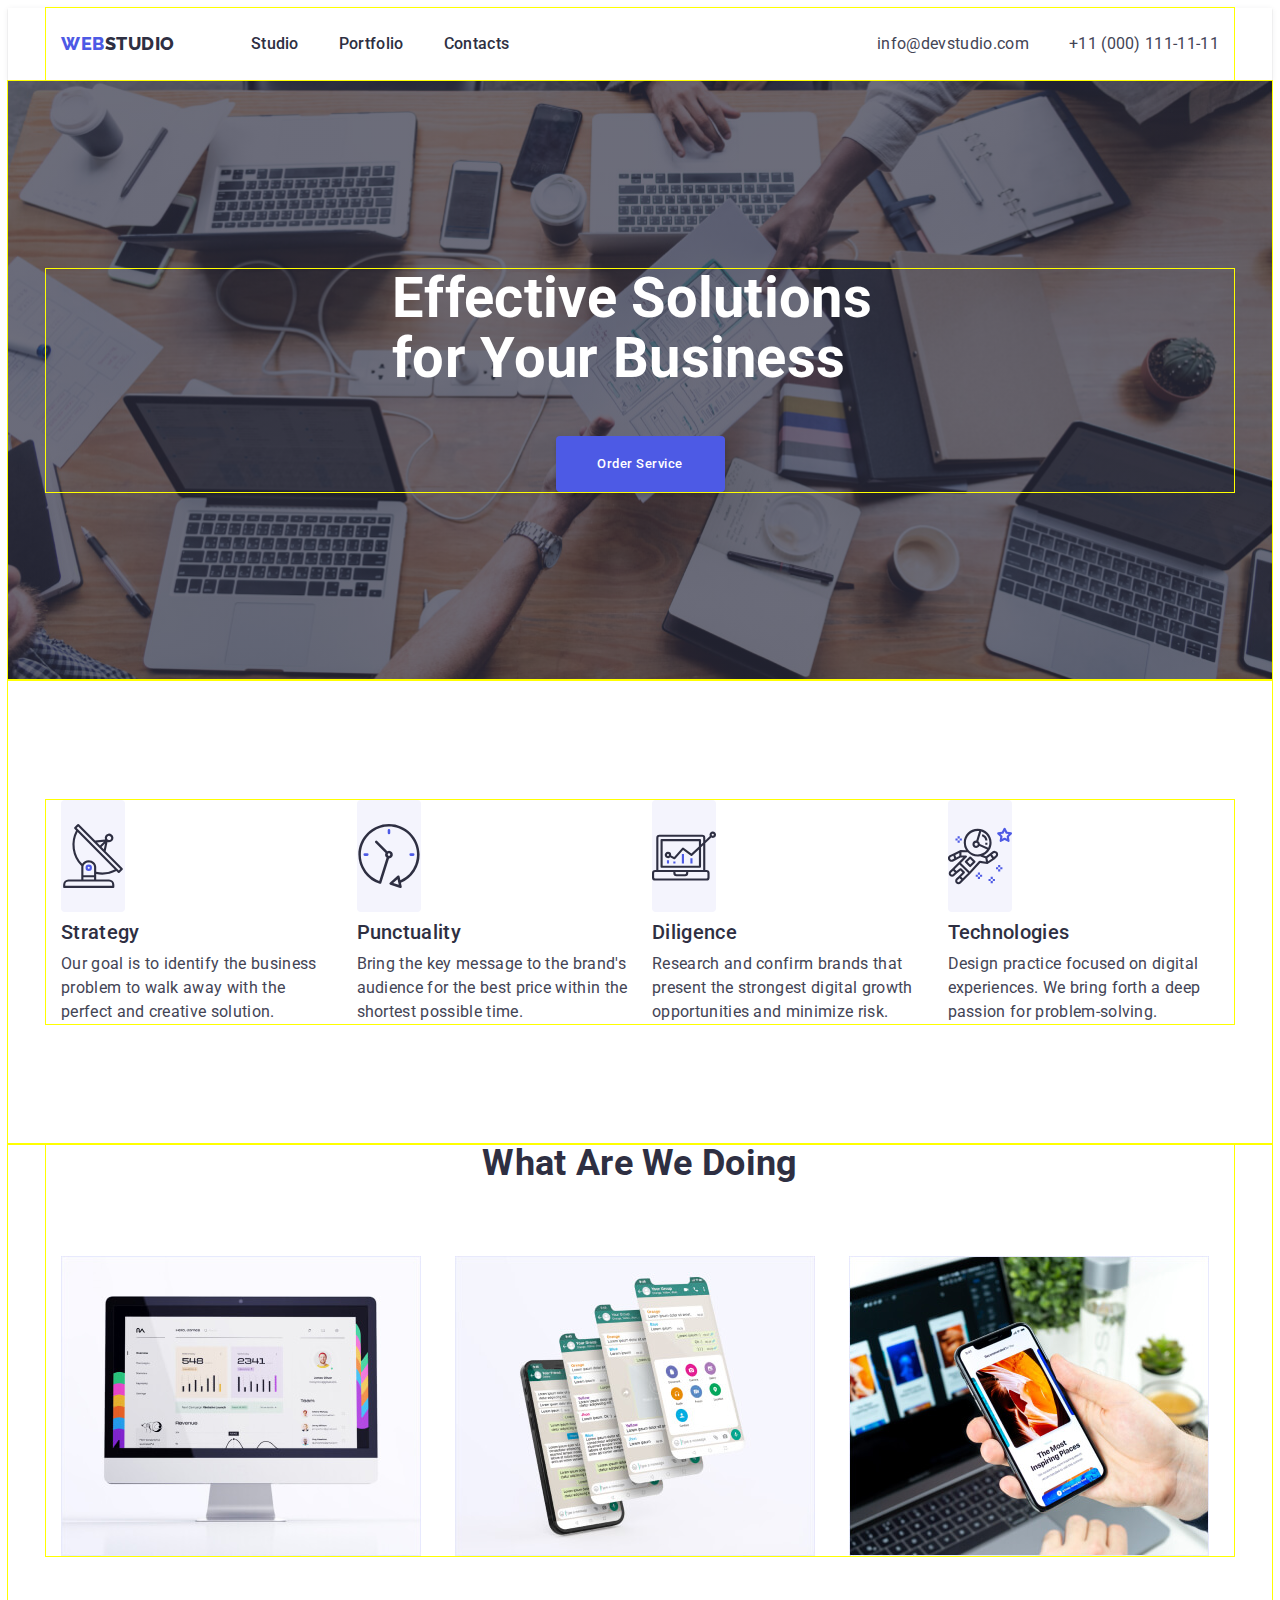
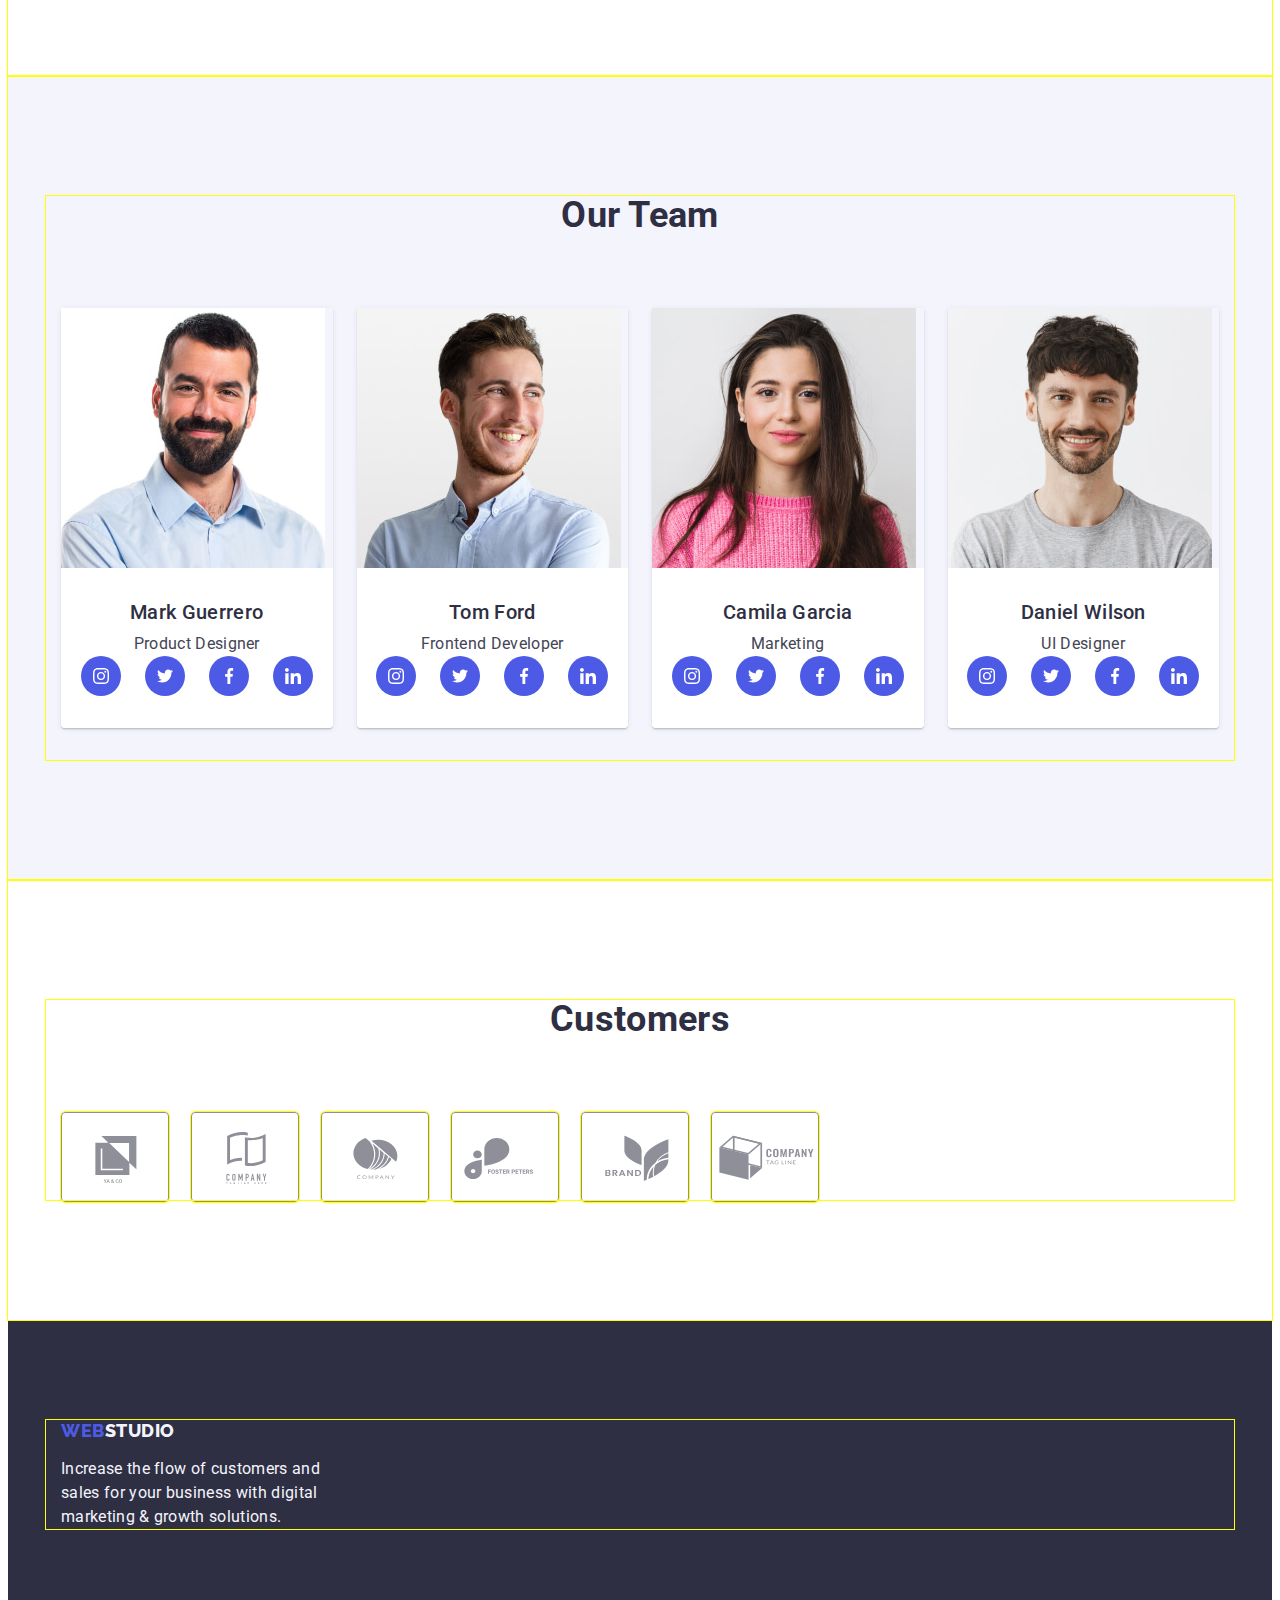
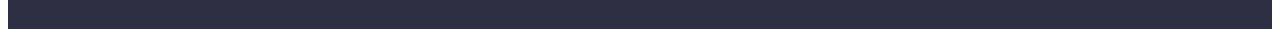
==== index.html @ e08f1d50 "правки" ====
<!DOCTYPE html>
<html lang="en">
  <head>
    <meta charset="UTF-8" />
    <meta http-equiv="X-UA-Compatible" content="IE=edge" />
    <meta name="viewport" content="width=device-width, initial-scale=1.0" />
    <title>WebStudio</title>
    <!-- Fonts -->
    <link rel="preconnect" href="https://fonts.googleapis.com" />
    <link rel="preconnect" href="https://fonts.gstatic.com" crossorigin />
    <link
      href="https://fonts.googleapis.com/css2?family=Raleway:wght@800&family=Roboto:ital,wght@0,400;0,500;1,700&display=swap"
      rel="stylesheet"
    />
    <!-- Normalize -->
    <link
      rel="stylesheet"
      href="https://cdnjs.cloudflare.com/ajax/libs/modern-normalize/1.1.0/modern-normalize.min.css"
      integrity="sha512-wpPYUAdjBVSE4KJnH1VR1HeZfpl1ub8YT/NKx4PuQ5NmX2tKuGu6U/JRp5y+Y8XG2tV+wKQpNHVUX03MfMFn9Q=="
      crossorigin="anonymous"
      referrerpolicy="no-referrer"
    />
    <link rel="stylesheet" href="./css/styles.css" />
  </head>
  <body>
    <!-- header -->
    <header class="header">
      <div class="header-container container">
        <nav class="header-nav">
          <a class="logo-web link" href="./index.html"
            >WEB<span class="logo-black link">Studio</span></a
          >
          <ul class="list nav-menu">
            <li class="nav-item">
              <a class="nav-text link" href="./index.html">Studio</a>
            </li>
            <li class="nav-item">
              <a class="nav-text link" href="./portfolio.html">Portfolio</a>
            </li>
            <li class="nav-item">
              <a class="nav-text link" href="">Contacts</a>
            </li>
          </ul>
        </nav>
        <address class="adress-nav">
          <ul class="list adress-menu">
            <li class="adress-item">
              <a
                class="address-text link"
                href="mailto:info@devstudio.com"
                target="_blank"
                rel="noopener noreferrer"
                >info@devstudio.com</a
              >
            </li>
            <li>
              <a class="address-text link" href="tel:+110001111111">+11 (000) 111-11-11</a>
            </li>
          </ul>
        </address>
      </div>
    </header>

    <!-- main -->
    <main>
      <!-- hero -->

      <section class="hero-container">
        <div class="container">
          <h1 class="text-hero">Effective Solutions for Your Business</h1>
          <button class="button-order" type="button">Order Service</button>
        </div>
      </section>

      <!-- advantages -->
      <section class="advantages-container">
        <div class="container">
          <h2 class="h2-hidden">our_advantages</h2>
          <ul class="list advantages-menu">
            <li class="list-advantages">
              <div class="advantege-container-icon">
                <svg class="advantage-icon">
                  <use href="./images/icons.svg#icon-antenna1"></use>
                </svg>
              </div>
              <h3 class="subtitle subtitle-advantages">Strategy</h3>
              <p class="text-main text-advantages">
                Our goal is to identify the business problem to walk away with the perfect and
                creative solution.
              </p>
            </li>
            <li class="list-advantages">
              <div class="advantege-container-icon">
                <svg class="advantage-icon">
                  <use href="./images/icons.svg#icon-clock1"></use>
                </svg>
              </div>
              <h3 class="subtitle subtitle-advantages">Punctuality</h3>
              <p class="text-main advantages-text">
                Bring the key message to the brand's audience for the best price within the shortest
                possible time.
              </p>
            </li>

            <li class="list-advantages">
              <div class="advantege-container-icon">
                <svg class="advantage-icon">
                  <use href="./images/icons.svg#icon-diagram1"></use>
                </svg>
              </div>
              <h3 class="subtitle subtitle-advantages">Diligence</h3>
              <p class="text-main advantages-text">
                Research and confirm brands that present the strongest digital growth opportunities
                and minimize risk.
              </p>
            </li>

            <li class="list-advantages">
              <div class="advantege-container-icon">
                <svg class="advantage-icon">
                  <use href="./images/icons.svg#icon-astronaut1"></use>
                </svg>
              </div>
              <h3 class="subtitle subtitle-advantages">Technologies</h3>
              <p class="text-main advantages-text">
                Design practice focused on digital experiences. We bring forth a deep passion for
                problem-solving.
              </p>
            </li>
          </ul>
        </div>
      </section>
      <!-- work -->
      <section class="work-container">
        <div class="container">
          <h2 class="title title-work">What are we doing</h2>
          <ul class="list work-menu">
            <li class="work-item">
              <img
                src="./images/work/jpg1.jpg"
                alt="development of computer programs"
                width="360"
                height="300"
              />
            </li>
            <li class="work-item">
              <img
                src="./images/work/jpg2.jpg"
                alt="development of programs for mobile devices"
                width="360"
                height="300"
              />
            </li>
            <li class="work-item">
              <img
                src="./images/work/jpg3.jpg"
                alt="computer and mobile device control"
                width="360"
                height="300"
              />
            </li>
          </ul>
        </div>
      </section>
      <!-- Team -->
      <section class="team">
        <div class="container color">
          <h2 class="title title-team">Our Team</h2>
          <ul class="list team-menu">
            <li class="team-list">
              <img
                src="./images/team/jpg1.jpg"
                alt="photo Product Designer "
                width="264"
                height="260"
              />
              <div class="team-card">
                <h3 class="subtitle subtitle-team">Mark Guerrero</h3>
                <p class="text-main text-team">Product Designer</p>
                <ul class="list team-card-menu">
                  <li class="team-card-list">
                    <a class="team-card-item" href="" target="_blank" rel="noopener noreferrer">
                      <svg class="team-card-icon">
                        <use href="./images/icons.svg#icon-instagram1"></use>
                      </svg>
                    </a>
                  </li>
                  <li class="team-card-list">
                    <a class="team-card-item" href="" target="_blank" rel="noopener noreferrer">
                      <svg class="team-card-icon">
                        <use href="./images/icons.svg#icon-twitter1"></use>
                      </svg>
                    </a>
                  </li>
                  <li class="team-card-list">
                    <a class="team-card-item" href="" target="_blank" rel="noopener noreferrer">
                      <svg class="team-card-icon">
                        <use href="./images/icons.svg#icon-facebook1"></use>
                      </svg>
                    </a>
                  </li>
                  <li class="team-card-list">
                    <a class="team-card-item" href="" target="_blank" rel="noopener noreferrer">
                      <svg class="team-card-icon">
                        <use href="./images/icons.svg#icon-linkedin1"></use>
                      </svg>
                    </a>
                  </li>
                </ul>
              </div>
            </li>
            <li class="team-list">
              <img
                src="./images/team/jpg2.jpg"
                alt="photo Frontend Developer"
                width="264"
                height="260"
              />
              <div class="team-card">
                <h3 class="subtitle subtitle-team">Tom Ford</h3>
                <p class="text-main text-team">Frontend Developer</p>
                <ul class="list team-card-menu">
                  <li class="team-card-list">
                    <a class="team-card-item" href="" target="_blank" rel="noopener noreferrer">
                      <svg class="team-card-icon">
                        <use href="./images/icons.svg#icon-instagram1"></use>
                      </svg>
                    </a>
                  </li>
                  <li class="team-card-list">
                    <a class="team-card-item" href="" target="_blank" rel="noopener noreferrer">
                      <svg class="team-card-icon">
                        <use href="./images/icons.svg#icon-twitter1"></use>
                      </svg>
                    </a>
                  </li>
                  <li class="team-card-list">
                    <a class="team-card-item" href="" target="_blank" rel="noopener noreferrer">
                      <svg class="team-card-icon">
                        <use href="./images/icons.svg#icon-facebook1"></use>
                      </svg>
                    </a>
                  </li>
                  <li class="team-card-list">
                    <a class="team-card-item" href="" target="_blank" rel="noopener noreferrer">
                      <svg class="team-card-icon">
                        <use href="./images/icons.svg#icon-linkedin1"></use>
                      </svg>
                    </a>
                  </li>
                </ul>
              </div>
            </li>
            <li class="team-list">
              <img src="./images/team/jpg3.jpg" alt="photo Marketing" width="264" height="260" />
              <div class="team-card">
                <h3 class="subtitle subtitle-team">Camila Garcia</h3>
                <p class="text-main text-team">Marketing</p>
                <ul class="list team-card-menu">
                  <li class="team-card-list">
                    <a class="team-card-item" href="" target="_blank" rel="noopener noreferrer">
                      <svg class="team-card-icon">
                        <use href="./images/icons.svg#icon-instagram1"></use>
                      </svg>
                    </a>
                  </li>
                  <li class="team-card-list">
                    <a class="team-card-item" href="" target="_blank" rel="noopener noreferrer">
                      <svg class="team-card-icon">
                        <use href="./images/icons.svg#icon-twitter1"></use>
                      </svg>
                    </a>
                  </li>
                  <li class="team-card-list">
                    <a class="team-card-item" href="" target="_blank" rel="noopener noreferrer">
                      <svg class="team-card-icon">
                        <use href="./images/icons.svg#icon-facebook1"></use>
                      </svg>
                    </a>
                  </li>
                  <li class="team-card-list">
                    <a class="team-card-item" href="" target="_blank" rel="noopener noreferrer">
                      <svg class="team-card-icon">
                        <use href="./images/icons.svg#icon-linkedin1"></use>
                      </svg>
                    </a>
                  </li>
                </ul>
              </div>
            </li>
            <li class="team-list">
              <img src="./images/team/jpg4.jpg" alt="photo UI Designer" width="264" height="260" />
              <div class="team-card">
                <h3 class="subtitle subtitle-team">Daniel Wilson</h3>
                <p class="text-main text-team">UI Designer</p>
                <ul class="list team-card-menu">
                  <li class="team-card-list">
                    <a class="team-card-item" href="" target="_blank" rel="noopener noreferrer">
                      <svg class="team-card-icon">
                        <use href="./images/icons.svg#icon-instagram1"></use>
                      </svg>
                    </a>
                  </li>
                  <li class="team-card-list">
                    <a class="team-card-item" href="" target="_blank" rel="noopener noreferrer">
                      <svg class="team-card-icon">
                        <use href="./images/icons.svg#icon-twitter1"></use>
                      </svg>
                    </a>
                  </li>
                  <li class="team-card-list">
                    <a class="team-card-item" href="" target="_blank" rel="noopener noreferrer">
                      <svg class="team-card-icon">
                        <use href="./images/icons.svg#icon-facebook1"></use>
                      </svg>
                    </a>
                  </li>
                  <li class="team-card-list">
                    <a class="team-card-item" href="" target="_blank" rel="noopener noreferrer">
                      <svg class="team-card-icon">
                        <use href="./images/icons.svg#icon-linkedin1"></use>
                      </svg>
                    </a>
                  </li>
                </ul>
              </div>
            </li>
          </ul>
        </div>
      </section>
      <!-- Customers -->
      <section class="customers">
        <div class="container">
          <h2 class="customers-title title">Customers</h2>
          <ul class="list customers-menu">
            <li class="customers-list">
              <a class="customers-item" href="" target="_blank" rel="noopener noreferrer">
                <svg class="customers-icon">
                  <use href="./images/icons.svg#icon-Client1"></use>
                </svg>
              </a>
            </li>
            <li class="customers-list">
              <a class="customers-item" href="" target="_blank" rel="noopener noreferrer">
                <svg class="customers-icon">
                  <use href="./images/icons.svg#icon-Client2"></use>
                </svg>
              </a>
            </li>
            <li class="customers-list">
              <a class="customers-item" href="" target="_blank" rel="noopener noreferrer">
                <svg class="customers-icon">
                  <use href="./images/icons.svg#icon-Client3"></use>
                </svg>
              </a>
            </li>
            <li class="customers-list">
              <a class="customers-item" href="" target="_blank" rel="noopener noreferrer">
                <svg class="customers-icon">
                  <use href="./images/icons.svg#icon-Client4"></use>
                </svg>
              </a>
            </li>
            <li class="customers-list">
              <a class="customers-item" href="" target="_blank" rel="noopener noreferrer">
                <svg class="customers-icon">
                  <use href="./images/icons.svg#icon-Client5"></use>
                </svg>
              </a>
            </li>
            <li class="customers-list">
              <a class="customers-item" href="" target="_blank" rel="noopener noreferrer">
                <svg class="customers-icon">
                  <use href="./images/icons.svg#icon-Client6"></use>
                </svg>
              </a>
            </li>
          </ul>
        </div>
      </section>
    </main>
    <!-- footer -->
    <footer class="footer">
      <div class="container footer-container">
        <div>
          <a class="logo-web link logo-web-margin" href="./index.html"
            >Web<span class="logo-white link">Studio</span></a
          >
          <p class="text-footer">
            Increase the flow of customers and sales for your business with digital marketing &
            growth solutions.
          </p>
        </div>
        <div> 
          
        </div>
      </div>
    </footer>
  </body>
</html>
---- css/styles.css ----
:root {
  --outline: 1px solid yellow;
  --primary-brand: #4d5ae5;
  --pressed-state: #404bbf;
  --text-main: #434455;
  --hero-background: #2e2f42;
  --light-background: #f4f4fd;
  --white-background: #ffffff;
  --icons-gray: #8e8f99;
  --icons-blue: #404bbf;
}
section {
  outline: var(--outline)
}
/* --reset-- */
h1,
h2,
h3,
h4,
h5,
h6,
p {
  margin: 0;
}
img {
  display: block;
  max-width: 100%;
  height: auto;
}
.link {
  color: currentColor;
  text-decoration: none;
}
.list {
  list-style: none;
  padding: 0;
  margin: 0;
}

button {
  font-family: inherit;
  color: currentColor;
  cursor: pointer;
}
/* --body-- */

body {
  background-color: var(--white-background, #ffffff);
  font-family: 'Roboto', sans-serif;
  font-weight: 400;
  font-size: 16px;
  line-height: 1.5;
  letter-spacing: 0.02em;
  color: var(--text-main, #434455);
}
.text-main {
  color: var(--text-main, #434455);
  letter-spacing: 0.02em;
}
.container {
  width: 1158px;
  margin-left: auto;
  margin-right: auto;
  padding-left: 15px;
  padding-right: 15px;
  outline: var(--outline);
}
/* --header-- */
.header {
  border-bottom: 1px solid #e7e9fc;
  box-shadow: 0px 2px 1px rgba(46, 47, 66, 0.08), 0px 1px 1px rgba(46, 47, 66, 0.16),
    0px 1px 6px rgba(46, 47, 66, 0.08);
}
.header-container {
  display: flex;
  align-items: center;
  padding-left: 15px;
  padding-right: 15px;
  justify-content: space-between;
}
.header-nav {
  display: flex;
  align-items: center;
}
.logo-web {
  display: inline-block;
  margin-right: 76px;
  font-family: 'Raleway', sans-serif;
  font-style: normal;
  font-weight: 800;
  font-size: 18px;
  line-height: 1.17;
  letter-spacing: 0.03em;
  text-transform: uppercase;
  color: var(--primary-brand, #4d5ae5);
  text-decoration: none;
}
.logo-black {
  color: var(--hero-background, #2e2f42);
}
.nav-menu {
  display: flex;
  align-items: center;
  gap: 40px;
}
.nav-text {
  display: inline-block;
  padding-top: 24px;
  padding-bottom: 24px;
  font-weight: 500;
  font-size: 16px;
  line-height: 1.5;
  color: var(--hero-background, #2e2f42);
}
.text-nav:hover,
.text-nav:focus {
  color: var(--pressed-state, #404bbf);
}
.adress-menu {
  display: flex;
  align-items: center;
  gap: 40px;
}
.address-text {
  display: inline-block;
  padding-top: 24px;
  padding-bottom: 24px;
  font-style: normal;
}
.link-contact:hover,
.link-contact:focus {
  font-style: normal;
  color: var(--pressed-state, #404bbf);
}
/* --hero-- */
.hero-container {
  margin: auto;
  padding-top: 188px;
  padding-bottom: 188px;
  max-width: 1440px;
  background-repeat: no-repeat;
  background-position: center;
  background-size: cover;
  background-color: var(--hero-background, #2e2f42);
  background-image: linear-gradient(rgba(46, 47, 66, 0.7), rgba(46, 47, 66, 0.7)),
    url(../images/img-name.jpg);
}
.text-hero {
  margin-left: auto;
  margin-right: auto;
  padding-bottom: 47px;
  max-width: 496px;
  font-weight: 700;
  font-size: 56px;
  line-height: 1.07;
  color: var(--white-background, #ffffff);
}
.button-order {
  display: block;
  margin-left: auto;
  margin-right: auto;
  align-items: center;
  min-width: 169px;
  height: 56px;
  border: none;
  padding: 16px 32px;
  font-weight: 500;
  letter-spacing: 0.04em;
  color: var(--white-background, #ffffff);
  background-color: var(--primary-brand, #4d5ae5);
  box-shadow: 0px 4px 4px rgba(0, 0, 0, 0.15);
  border-radius: 4px;
}
.button-order:hover,
.button-order:focus {
  color: var(--white-background, #ffffff);
  background: var(--pressed-state, #404bbf);
}
/* --advantages-- */
.advantages-container {
  padding-top: 120px;
  padding-bottom: 120px;
}
.advantages-menu {
  display: flex;
  gap: 24px;
}
.advantege-container-icon {
  margin-bottom: 8px;
  width: 64px;
  height: 64px;

  display: flex;
  align-items: center;
  justify-content: center;
  height: 112px;
  background-color: #f4f4fd;
  border-radius: 4px;
  cursor: pointer;
}
.list-advantages {
  width: calc((100% - 72px) / 4);
}
.subtitle {
  font-weight: 500;
  font-size: 20px;
  line-height: 1.2;
  color: var(--hero-background, #2e2f42);
}
.subtitle-advantages {
  margin-bottom: 8px;
}
/* --worc-- */
.work-container {
  padding-bottom: 120px;
}
.title-work {
  margin-bottom: 72px;
}
.work-menu {
  display: flex;
  gap: 24px;
}

.work-item {
  width: calc((100% - 48px) / 3);
}
/* --Team-- */
.color {
  padding-bottom: 32px;
}
.team {
  padding-top: 120px;
  padding-bottom: 120px;
  background-color: var(--light-background);
}
.title-team {
  margin-bottom: 72px;
}
.title {
  font-weight: 700;
  font-size: 36px;
  line-height: 1.11;
  text-align: center;
  text-transform: capitalize;
  color: var(--hero-background, #2e2f42);
}
.team-menu {
  display: flex;
  gap: 24px;
}
.team-list {
  width: calc((100% - 3 * 24px) / 4);
  box-shadow: 0px 1px 6px rgba(46, 47, 66, 0.08), 0px 1px 1px rgba(46, 47, 66, 0.16),
    0px 2px 1px rgba(46, 47, 66, 0.08);
  border-radius: 0px 0px 4px 4px;
}
.team-card {
  padding-top: 32px;
  padding-bottom: 32px;
  padding-left: 16px;
  padding-right: 16px;
  border-radius: 0px 0px 4px 4px;
  background-color: var(--white-background, #ffffff);
}
.subtitle-team {
  margin-bottom: 8px;
  text-align: center;
}
.text-team {
  text-align: center;
}

.team-card-menu {
  display: flex;
  justify-content: center;
  gap: 24px;
}
.team-card-list {
  width: 40px;
  height: 40px;

  /* outline: var(--outline); */
}
.team-card-item {
  display: flex;
  align-items: center;
  justify-content: center;
  width: 100%;
  height: 100%;
  border-radius: 50%;
  background-color: var(--primary-brand);
  fill: #fff;
}
.team-card-list :hover,
.team-card-list :active {
  background-color: var(--pressed-state);
}
.team-card-icon {
  width: 16px;
  height: 16px;
  
  /* Для svg в класі заданий стиль fill: в який записана css змінна зі значенням #f4f4fd для визначення кольору іконки */
}
.customers {
  padding-top: 120px;
  padding-bottom: 120px;
}
.customers-title {
  margin-bottom: 72px;
}

.customers-menu {
  display: flex;
  gap: 24px;
}
.customers-list {
  height: 88px;
  width: calc(100%- (5 * 24) / 6);
}

.customers-item {
  display: flex;
  align-items: center;
  justify-content: center;
  width: 100%;
  height: 100%;
  border: 1px solid var(--icons-gray);
  border-radius: 4px;
  color: var(--icons-gray);
  fill: currentColor;
  outline: var(--outline);
}
.customers-icon {
  width: 104px;
  height: 56px;
}
.customers-item :hover,
.customers-item :active {
  border-color: #404bbf;
  color: #404bbf;

}
/* --footer-- */
.footer {
  padding-top: 100px;
  padding-bottom: 100px;
  background: var(--hero-background, #2e2f42);
}
.footer-container {
display: flex;
align-items: baseline;
/* margin-right: 120px; */
}
.logo-web-margin {
  margin-bottom: 16px;
}
.logo-white {
  color: var(--light-background, #f4f4fd);
}
.text-footer {
  max-width: 264px;
  display: block;
  color: var(--light-background, #f4f4fd);
}
/* --page portfolio-- */
/* --filter-- */
.portfolio {
  padding-top: 96px;
  padding-bottom: 120px;
}
.filter-menu {
  display: flex;
  justify-content: center;
  gap: 24px;
  margin-bottom: 72px;
}
.button-filter {
  padding-top: 12px;
  padding-right: 24px;
  padding-bottom: 12px;
  padding-left: 24px;
  font-family: inherit;
  background: var(--light-background, #f4f4fd);
  border: 1px solid #e7e9fc;
  border-radius: 4px;
  font-size: 16px;
  line-height: 1.5;
  letter-spacing: 0.04em;
  font-weight: 500;
  display: flex;
  align-items: center;
  text-align: center;
  color: var(--primary-brand, #4d5ae5);
}
.button-filter:hover,
.button-filter:focus {
  background: var(--pressed-state, #404bbf);
  box-shadow: 0px 3px 1px rgba(0, 0, 0, 0.1), 0px 2px 1px rgba(0, 0, 0, 0.08),
    0px 2px 2px rgba(0, 0, 0, 0.12);
  border: 1px solid transparent;
  color: var(--white-background, #ffffff);
  cursor: pointer;
}
.portfolio-menu {
  display: flex;
  flex-wrap: wrap;
  column-gap: 24px;
  row-gap: 48px;
}
.portfolio-item {
  width: calc((100% - 48px) / 3);
}
.portfolio-card {
  outline: var(--outline);
  padding: 32px 16px;
  border: 1px solid #e7e9fc;
  border-top: none;
}
/* 
.porfolio-menu div :nth-child(3n) {
  margin-right: 0px;
}
.porfolio-menu div :nth-last-child(-n + 3) {
  padding-bottom: 120px;
}
*/
.subtitle-card {
  margin-bottom: 8px;
}

.h2-hidden {
  position: absolute;
  width: 1px;
  height: 1px;
  margin: -1px;
  border: 0;
  padding: 0;
  white-space: nowrap;
  clip-path: inset(100%);
  clip: rect(0 0 0 0);
  overflow: hidden;
}
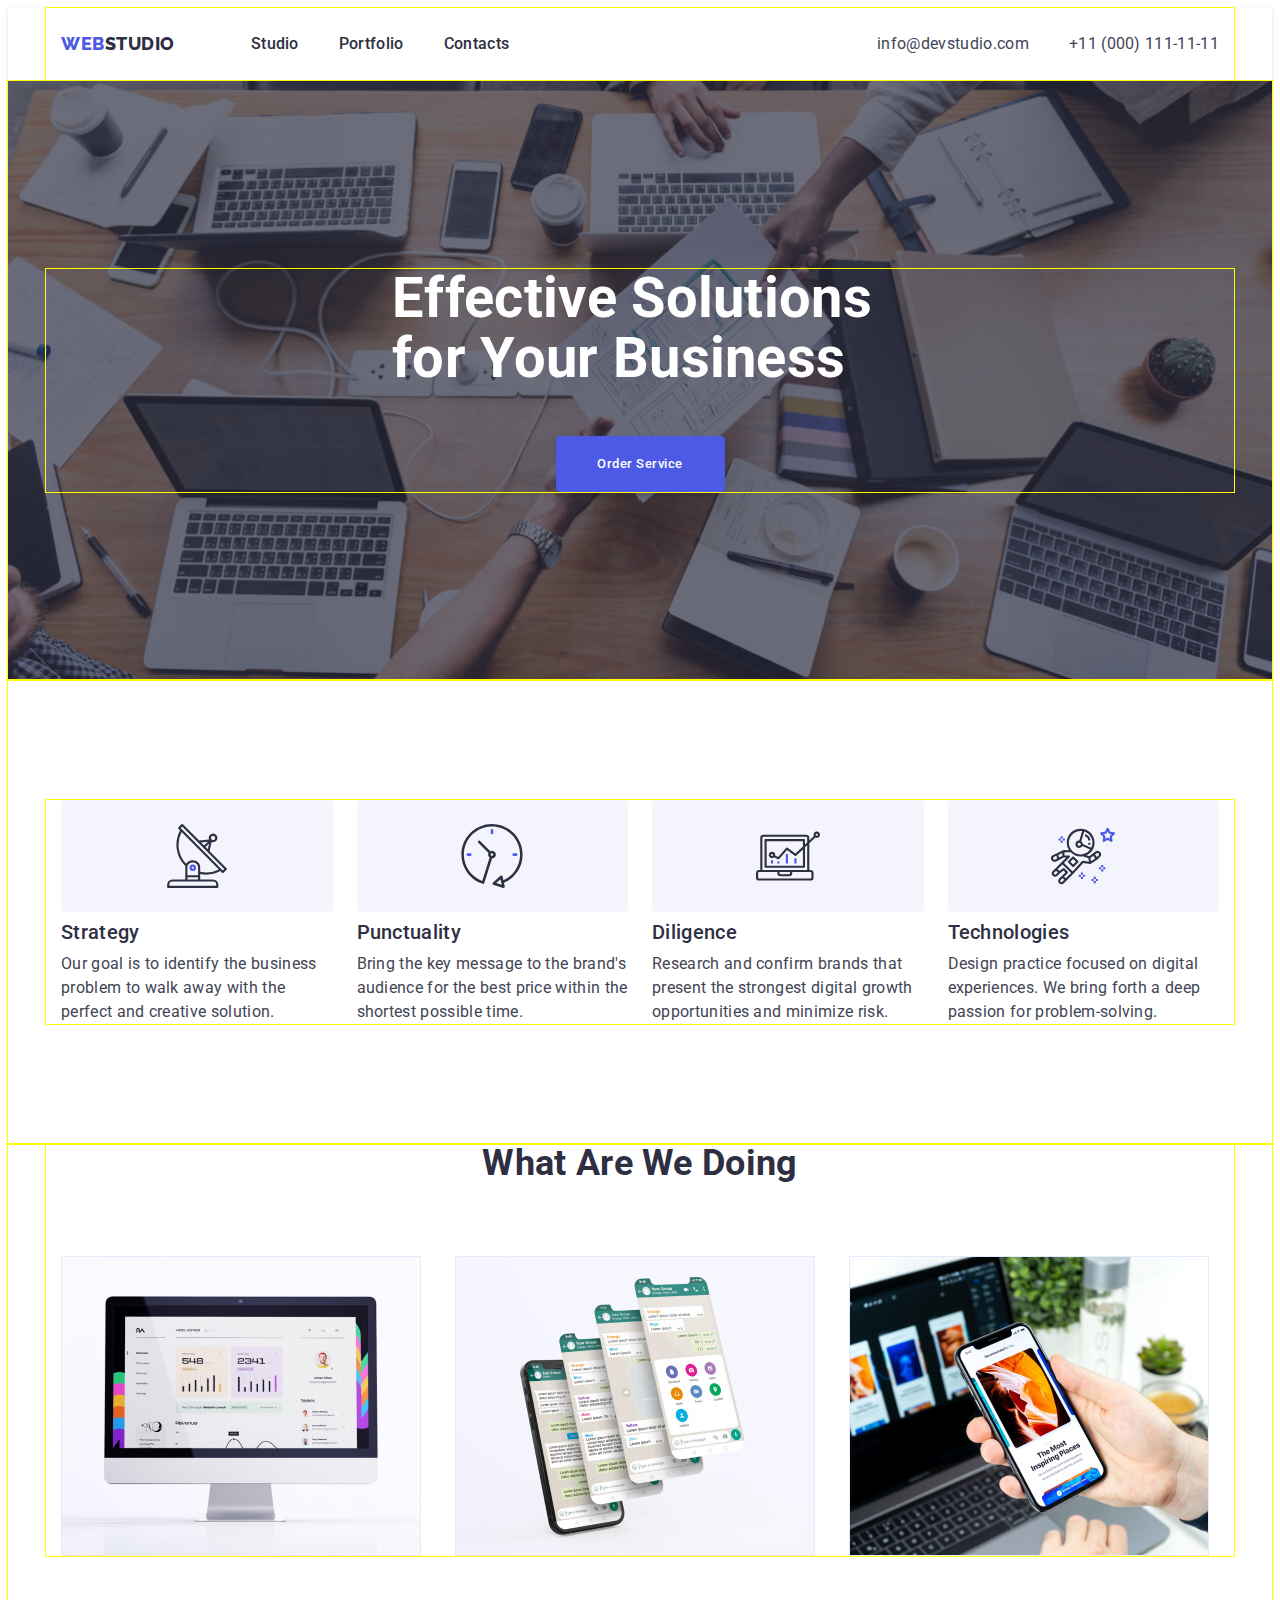
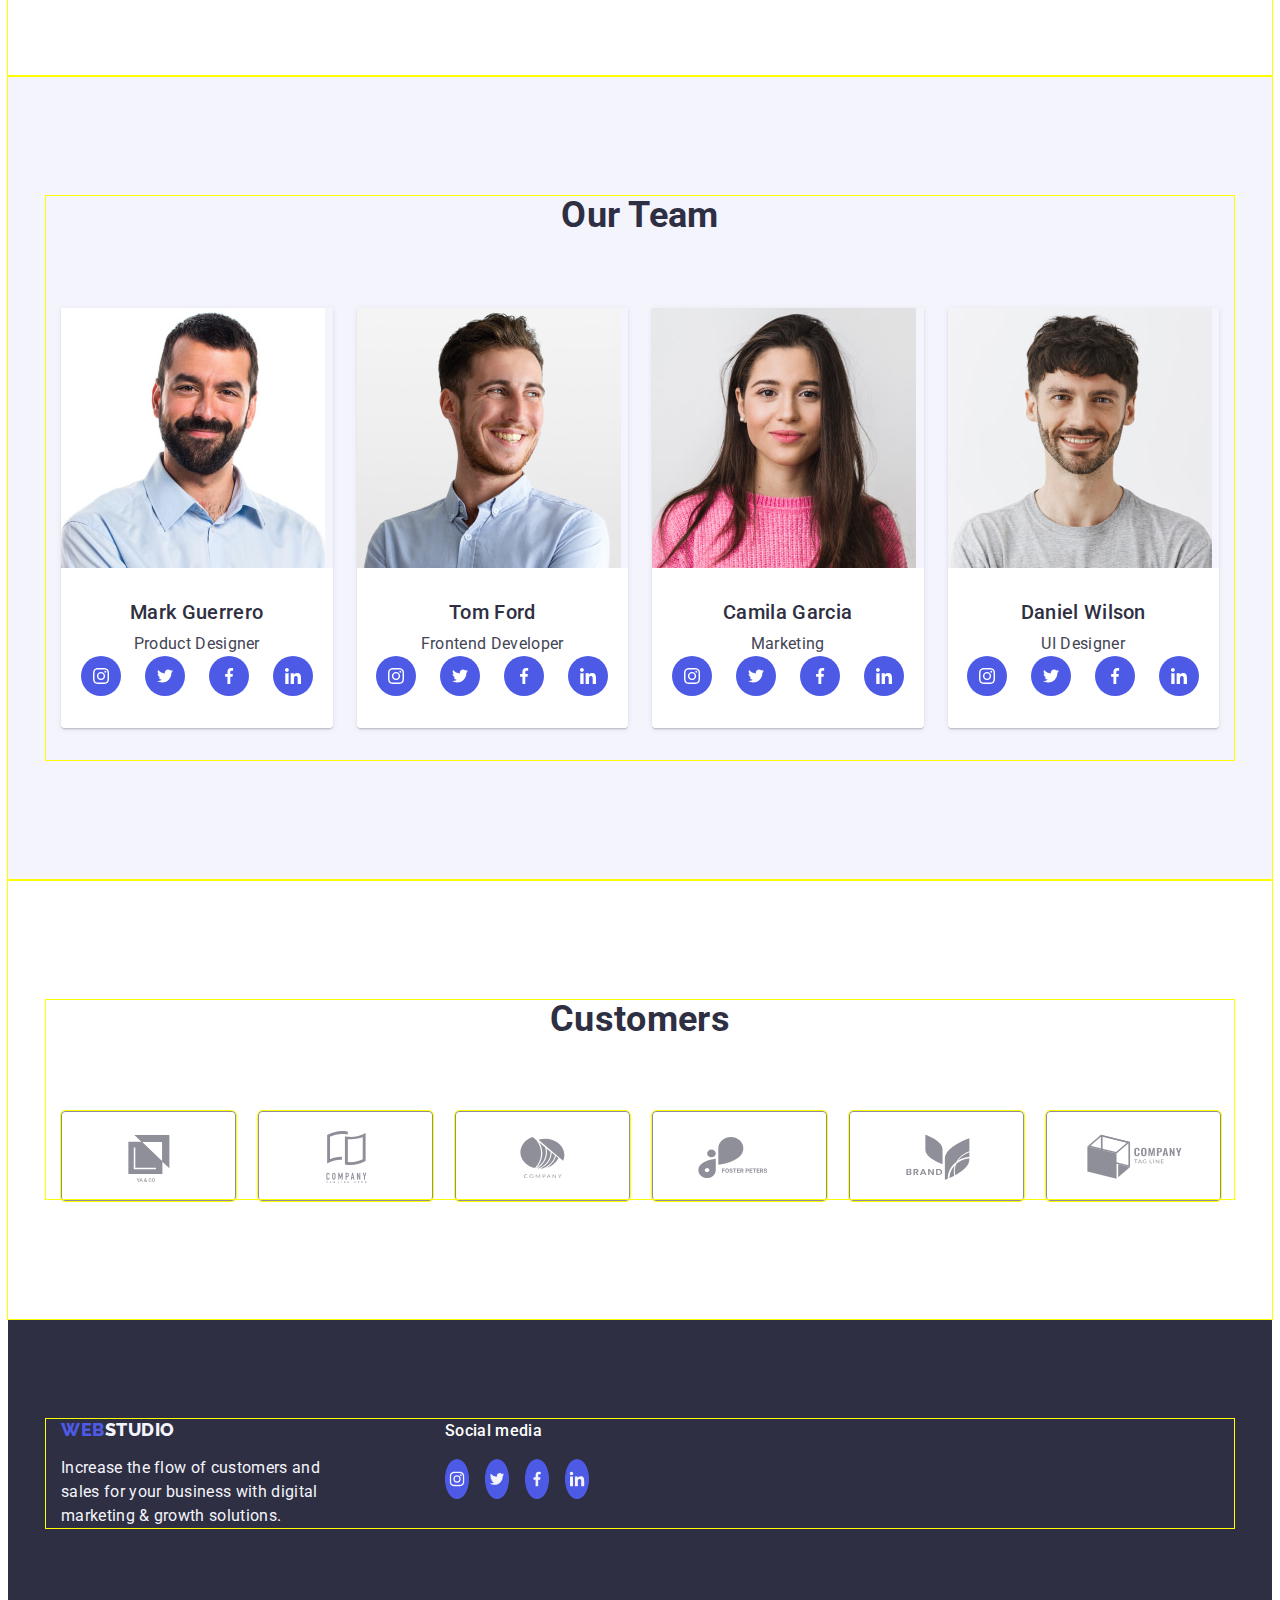
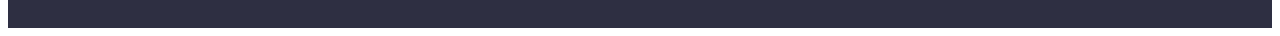
==== commit 7a5c63da: "правки" ====
--- a/index.html
+++ b/index.html
@@ -79,7 +79,7 @@
           <ul class="list advantages-menu">
             <li class="list-advantages">
               <div class="advantege-container-icon">
-                <svg class="advantage-icon">
+                <svg class="advantage-icon" width="64" height="64">
                   <use href="./images/icons.svg#icon-antenna1"></use>
                 </svg>
               </div>
@@ -91,7 +91,7 @@
             </li>
             <li class="list-advantages">
               <div class="advantege-container-icon">
-                <svg class="advantage-icon">
+                <svg class="advantage-icon" width="64" height="64">
                   <use href="./images/icons.svg#icon-clock1"></use>
                 </svg>
               </div>
@@ -101,10 +101,9 @@
                 possible time.
               </p>
             </li>
-
             <li class="list-advantages">
               <div class="advantege-container-icon">
-                <svg class="advantage-icon">
+                <svg class="advantage-icon" width="64" height="64">
                   <use href="./images/icons.svg#icon-diagram1"></use>
                 </svg>
               </div>
@@ -114,10 +113,9 @@
                 and minimize risk.
               </p>
             </li>
-
             <li class="list-advantages">
               <div class="advantege-container-icon">
-                <svg class="advantage-icon">
+                <svg class="advantage-icon" width="64" height="64">
                   <use href="./images/icons.svg#icon-astronaut1"></use>
                 </svg>
               </div>
@@ -180,28 +178,28 @@
                 <ul class="list team-card-menu">
                   <li class="team-card-list">
                     <a class="team-card-item" href="" target="_blank" rel="noopener noreferrer">
-                      <svg class="team-card-icon">
+                      <svg class="team-card-icon" width="16" height="16">
                         <use href="./images/icons.svg#icon-instagram1"></use>
                       </svg>
                     </a>
                   </li>
                   <li class="team-card-list">
                     <a class="team-card-item" href="" target="_blank" rel="noopener noreferrer">
-                      <svg class="team-card-icon">
+                      <svg class="team-card-icon" width="16" height="16">
                         <use href="./images/icons.svg#icon-twitter1"></use>
                       </svg>
                     </a>
                   </li>
                   <li class="team-card-list">
                     <a class="team-card-item" href="" target="_blank" rel="noopener noreferrer">
-                      <svg class="team-card-icon">
+                      <svg class="team-card-icon" width="16" height="16">
                         <use href="./images/icons.svg#icon-facebook1"></use>
                       </svg>
                     </a>
                   </li>
                   <li class="team-card-list">
                     <a class="team-card-item" href="" target="_blank" rel="noopener noreferrer">
-                      <svg class="team-card-icon">
+                      <svg class="team-card-icon" width="16" height="16">
                         <use href="./images/icons.svg#icon-linkedin1"></use>
                       </svg>
                     </a>
@@ -222,28 +220,28 @@
                 <ul class="list team-card-menu">
                   <li class="team-card-list">
                     <a class="team-card-item" href="" target="_blank" rel="noopener noreferrer">
-                      <svg class="team-card-icon">
+                      <svg class="team-card-icon" width="16" height="16">
                         <use href="./images/icons.svg#icon-instagram1"></use>
                       </svg>
                     </a>
                   </li>
                   <li class="team-card-list">
                     <a class="team-card-item" href="" target="_blank" rel="noopener noreferrer">
-                      <svg class="team-card-icon">
+                      <svg class="team-card-icon" width="16" height="16">
                         <use href="./images/icons.svg#icon-twitter1"></use>
                       </svg>
                     </a>
                   </li>
                   <li class="team-card-list">
                     <a class="team-card-item" href="" target="_blank" rel="noopener noreferrer">
-                      <svg class="team-card-icon">
+                      <svg class="team-card-icon" width="16" height="16">
                         <use href="./images/icons.svg#icon-facebook1"></use>
                       </svg>
                     </a>
                   </li>
                   <li class="team-card-list">
                     <a class="team-card-item" href="" target="_blank" rel="noopener noreferrer">
-                      <svg class="team-card-icon">
+                      <svg class="team-card-icon" width="16" height="16">
                         <use href="./images/icons.svg#icon-linkedin1"></use>
                       </svg>
                     </a>
@@ -259,28 +257,28 @@
                 <ul class="list team-card-menu">
                   <li class="team-card-list">
                     <a class="team-card-item" href="" target="_blank" rel="noopener noreferrer">
-                      <svg class="team-card-icon">
+                      <svg class="team-card-icon" width="16" height="16">
                         <use href="./images/icons.svg#icon-instagram1"></use>
                       </svg>
                     </a>
                   </li>
                   <li class="team-card-list">
                     <a class="team-card-item" href="" target="_blank" rel="noopener noreferrer">
-                      <svg class="team-card-icon">
+                      <svg class="team-card-icon" width="16" height="16">
                         <use href="./images/icons.svg#icon-twitter1"></use>
                       </svg>
                     </a>
                   </li>
                   <li class="team-card-list">
                     <a class="team-card-item" href="" target="_blank" rel="noopener noreferrer">
-                      <svg class="team-card-icon">
+                      <svg class="team-card-icon" width="16" height="16">
                         <use href="./images/icons.svg#icon-facebook1"></use>
                       </svg>
                     </a>
                   </li>
                   <li class="team-card-list">
                     <a class="team-card-item" href="" target="_blank" rel="noopener noreferrer">
-                      <svg class="team-card-icon">
+                      <svg class="team-card-icon" width="16" height="16">
                         <use href="./images/icons.svg#icon-linkedin1"></use>
                       </svg>
                     </a>
@@ -296,28 +294,28 @@
                 <ul class="list team-card-menu">
                   <li class="team-card-list">
                     <a class="team-card-item" href="" target="_blank" rel="noopener noreferrer">
-                      <svg class="team-card-icon">
+                      <svg class="team-card-icon" width="16" height="16">
                         <use href="./images/icons.svg#icon-instagram1"></use>
                       </svg>
                     </a>
                   </li>
                   <li class="team-card-list">
                     <a class="team-card-item" href="" target="_blank" rel="noopener noreferrer">
-                      <svg class="team-card-icon">
+                      <svg class="team-card-icon" width="16" height="16">
                         <use href="./images/icons.svg#icon-twitter1"></use>
                       </svg>
                     </a>
                   </li>
                   <li class="team-card-list">
                     <a class="team-card-item" href="" target="_blank" rel="noopener noreferrer">
-                      <svg class="team-card-icon">
+                      <svg class="team-card-icon" width="16" height="16">
                         <use href="./images/icons.svg#icon-facebook1"></use>
                       </svg>
                     </a>
                   </li>
                   <li class="team-card-list">
                     <a class="team-card-item" href="" target="_blank" rel="noopener noreferrer">
-                      <svg class="team-card-icon">
+                      <svg class="team-card-icon" width="16" height="16">
                         <use href="./images/icons.svg#icon-linkedin1"></use>
                       </svg>
                     </a>
@@ -335,42 +333,42 @@
           <ul class="list customers-menu">
             <li class="customers-list">
               <a class="customers-item" href="" target="_blank" rel="noopener noreferrer">
-                <svg class="customers-icon">
+                <svg class="customers-icon" width="104" height="56">
                   <use href="./images/icons.svg#icon-Client1"></use>
                 </svg>
               </a>
             </li>
             <li class="customers-list">
               <a class="customers-item" href="" target="_blank" rel="noopener noreferrer">
-                <svg class="customers-icon">
+                <svg class="customers-icon" width="104" height="56">
                   <use href="./images/icons.svg#icon-Client2"></use>
                 </svg>
               </a>
             </li>
             <li class="customers-list">
               <a class="customers-item" href="" target="_blank" rel="noopener noreferrer">
-                <svg class="customers-icon">
+                <svg class="customers-icon" width="104" height="56">
                   <use href="./images/icons.svg#icon-Client3"></use>
                 </svg>
               </a>
             </li>
             <li class="customers-list">
               <a class="customers-item" href="" target="_blank" rel="noopener noreferrer">
-                <svg class="customers-icon">
+                <svg class="customers-icon" width="104" height="56">
                   <use href="./images/icons.svg#icon-Client4"></use>
                 </svg>
               </a>
             </li>
             <li class="customers-list">
               <a class="customers-item" href="" target="_blank" rel="noopener noreferrer">
-                <svg class="customers-icon">
+                <svg class="customers-icon" width="104" height="56">
                   <use href="./images/icons.svg#icon-Client5"></use>
                 </svg>
               </a>
             </li>
             <li class="customers-list">
               <a class="customers-item" href="" target="_blank" rel="noopener noreferrer">
-                <svg class="customers-icon">
+                <svg class="customers-icon" width="104" height="56">
                   <use href="./images/icons.svg#icon-Client6"></use>
                 </svg>
               </a>
@@ -391,8 +389,38 @@
             growth solutions.
           </p>
         </div>
-        <div> 
-          
+        <div>
+          <p class="footer-text-social"> Social media </p>
+          <ul class="footer-menu list">
+            <li class="footer-list">
+              <a class="footer-item" href="" target="_blank" rel="noopener noreferrer">
+                <svg class="footer-icon" width="24" height="24">
+                  <use href="./images/icons.svg#icon-instagram2"></use>
+                </svg>
+              </a>
+            </li>
+            <li class="footer-list">
+              <a class="footer-item" href="" target="_blank" rel="noopener noreferrer">
+                <svg class="footer-icon" width="24" height="24">
+                  <use href="./images/icons.svg#icon-tweeter2"></use>
+                </svg>
+              </a>
+              </li>
+            <li class="footer-list">
+              <a class="footer-item" href="" target="_blank" rel="noopener noreferrer">
+                <svg class="footer-icon" width="24" height="24">
+                  <use href="./images/icons.svg#icon-facebook2"></use>
+                </svg>
+              </a>
+            </li>
+            <li class="footer-list">
+              <a class="footer-item" href="" target="_blank" rel="noopener noreferrer">
+                <svg class="footer-icon" width="24" height="24">
+                  <use href="./images/icons.svg#icon-linkedin2"></use>
+                </svg>
+              </a>
+            </li>
+          </ul>
         </div>
       </div>
     </footer>
--- a/css/styles.css
+++ b/css/styles.css
@@ -6,11 +6,10 @@
   --hero-background: #2e2f42;
   --light-background: #f4f4fd;
   --white-background: #ffffff;
-  --icons-gray: #8e8f99;
-  --icons-blue: #404bbf;
+  --social-icon: #31d0aa;
 }
 section {
-  outline: var(--outline)
+  outline: var(--outline);
 }
 /* --reset-- */
 h1,
@@ -187,9 +186,6 @@
 }
 .advantege-container-icon {
   margin-bottom: 8px;
-  width: 64px;
-  height: 64px;
-
   display: flex;
   align-items: center;
   justify-content: center;
@@ -297,9 +293,7 @@
   background-color: var(--pressed-state);
 }
 .team-card-icon {
-  width: 16px;
-  height: 16px;
-  
+
   /* Для svg в класі заданий стиль fill: в який записана css змінна зі значенням #f4f4fd для визначення кольору іконки */
 }
 .customers {
@@ -308,6 +302,7 @@
 }
 .customers-title {
   margin-bottom: 72px;
+  line-height: 1.1;
 }
 
 .customers-menu {
@@ -316,7 +311,7 @@
 }
 .customers-list {
   height: 88px;
-  width: calc(100%- (5 * 24) / 6);
+  width: calc((100% - 120px) / 6);
 }
 
 .customers-item {
@@ -325,21 +320,17 @@
   justify-content: center;
   width: 100%;
   height: 100%;
-  border: 1px solid var(--icons-gray);
+  border: 1px solid #8e8f99;
   border-radius: 4px;
-  color: var(--icons-gray);
+  color: #8e8f99;
   fill: currentColor;
   outline: var(--outline);
 }
-.customers-icon {
-  width: 104px;
-  height: 56px;
-}
+
 .customers-item :hover,
 .customers-item :active {
   border-color: #404bbf;
   color: #404bbf;
-
 }
 /* --footer-- */
 .footer {
@@ -348,9 +339,9 @@
   background: var(--hero-background, #2e2f42);
 }
 .footer-container {
-display: flex;
-align-items: baseline;
-/* margin-right: 120px; */
+  display: flex;
+  align-items: baseline;
+  gap: 120px;
 }
 .logo-web-margin {
   margin-bottom: 16px;
@@ -363,7 +354,41 @@
   display: block;
   color: var(--light-background, #f4f4fd);
 }
-/* --page portfolio-- */
+.footer-text-social {
+  font-weight: 500;
+  font-size: 16px;
+  line-height: 1.5;
+  letter-spacing: 0.02em;
+  color: #ffffff;
+  margin-bottom: 16px;
+}
+.footer-menu {
+  display: flex;
+  margin-bottom: 16px;
+  gap: 16px;
+}
+.footer-list {
+  weight: 40px;
+  height: 40px;
+}
+.footer-item {
+  width: 100%;
+  height: 100%;
+  background-color: var(--primary-brand);
+  border-radius: 50%;
+  display: flex;
+  align-items: center;
+  justify-content: center;
+}
+.footer-item :hover,
+.footer-item :focus {
+  background-color: var(--social-icon);
+}
+.footer-icon {
+  fill: #f4f4fd;
+}
+/* --p
+age portfolio-- */
 /* --filter-- */
 .portfolio {
   padding-top: 96px;
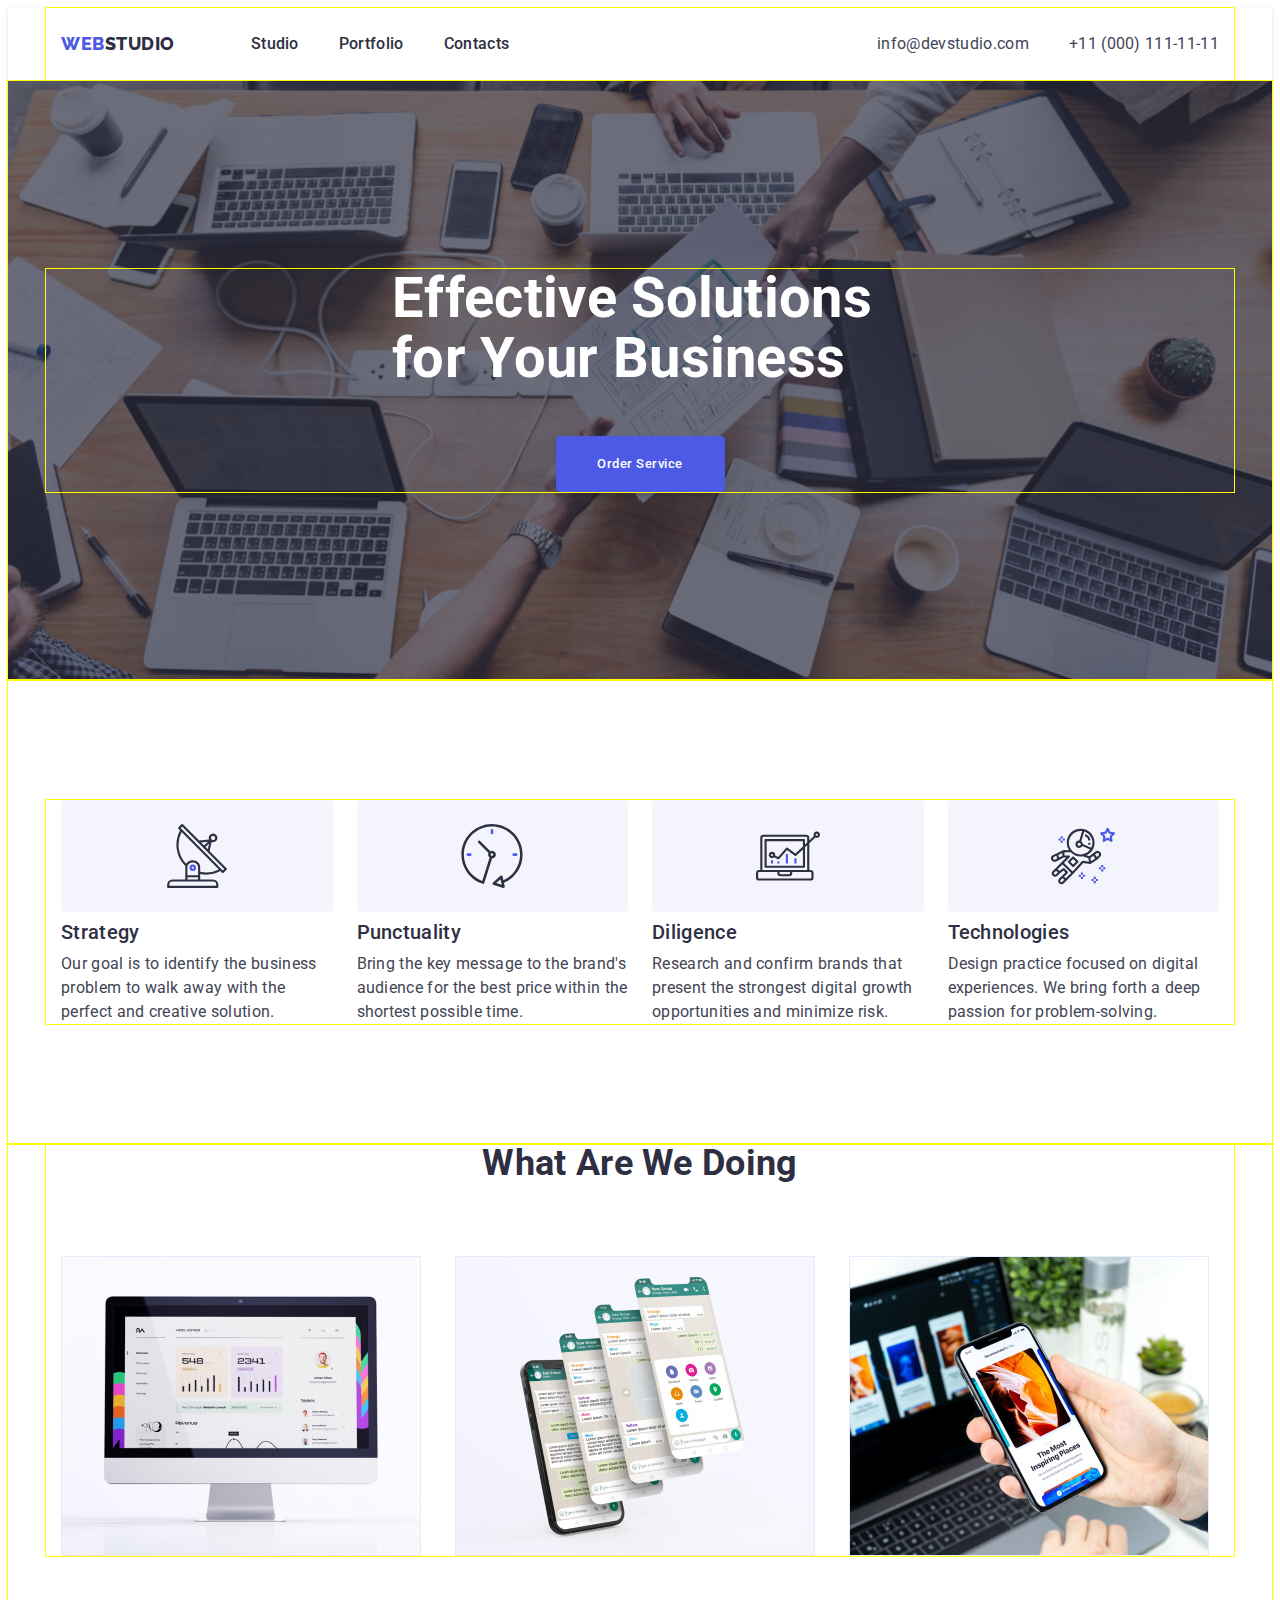
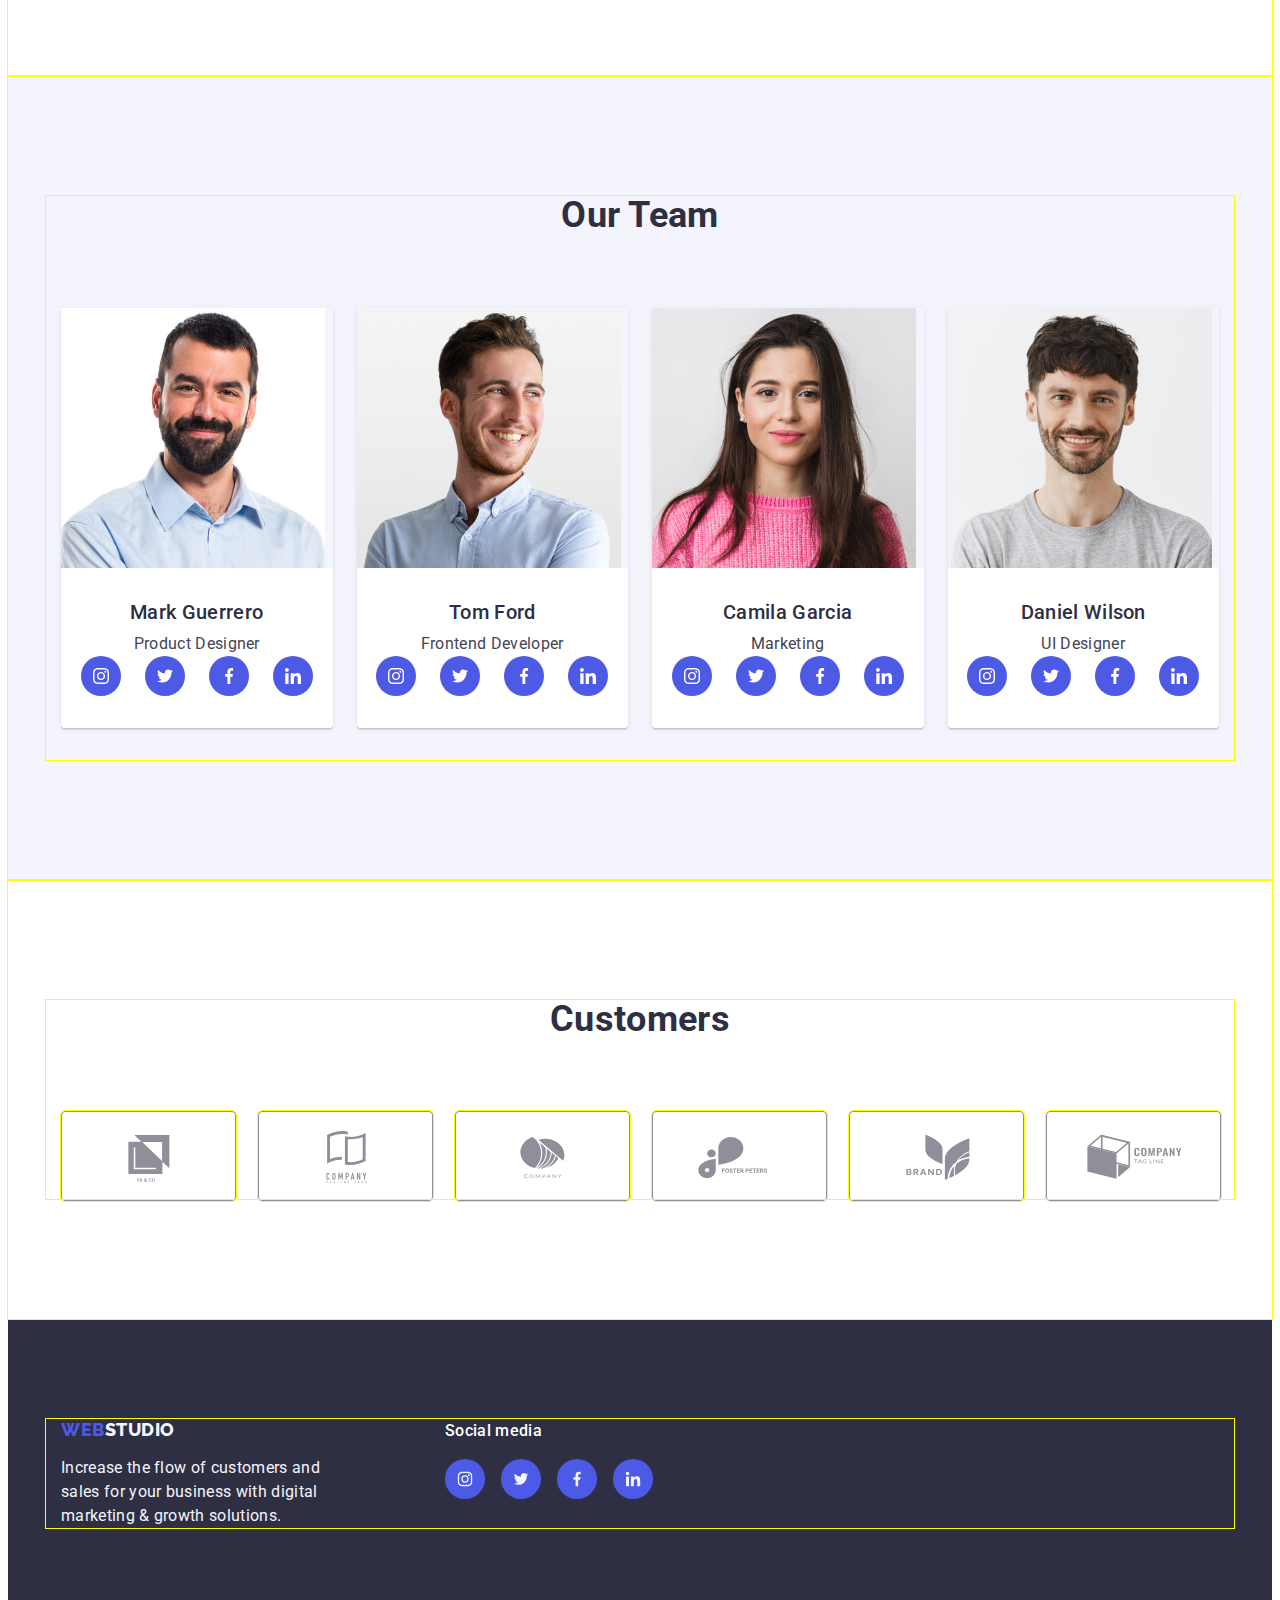
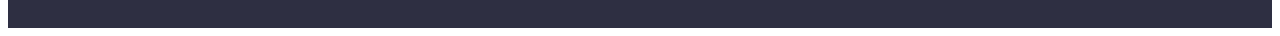
==== commit 271e7b3b: "правки" ====
--- a/index.html
+++ b/index.html
@@ -162,7 +162,7 @@
       </section>
       <!-- Team -->
       <section class="team">
-        <div class="container color">
+        <div class="container team-color">
           <h2 class="title title-team">Our Team</h2>
           <ul class="list team-menu">
             <li class="team-list">
@@ -178,28 +178,28 @@
                 <ul class="list team-card-menu">
                   <li class="team-card-list">
                     <a class="team-card-item" href="" target="_blank" rel="noopener noreferrer">
-                      <svg class="team-card-icon" width="16" height="16">
+                      <svg class="team-card-icon" width="16" height="16" fill="f4f4fd">
                         <use href="./images/icons.svg#icon-instagram1"></use>
                       </svg>
                     </a>
                   </li>
                   <li class="team-card-list">
                     <a class="team-card-item" href="" target="_blank" rel="noopener noreferrer">
-                      <svg class="team-card-icon" width="16" height="16">
+                      <svg class="team-card-icon" width="16" height="16" fill="f4f4fd">
                         <use href="./images/icons.svg#icon-twitter1"></use>
                       </svg>
                     </a>
                   </li>
                   <li class="team-card-list">
                     <a class="team-card-item" href="" target="_blank" rel="noopener noreferrer">
-                      <svg class="team-card-icon" width="16" height="16">
+                      <svg class="team-card-icon" width="16" height="16" fill="f4f4fd">
                         <use href="./images/icons.svg#icon-facebook1"></use>
                       </svg>
                     </a>
                   </li>
                   <li class="team-card-list">
                     <a class="team-card-item" href="" target="_blank" rel="noopener noreferrer">
-                      <svg class="team-card-icon" width="16" height="16">
+                      <svg class="team-card-icon" width="16" height="16" fill="f4f4fd">
                         <use href="./images/icons.svg#icon-linkedin1"></use>
                       </svg>
                     </a>
@@ -220,28 +220,28 @@
                 <ul class="list team-card-menu">
                   <li class="team-card-list">
                     <a class="team-card-item" href="" target="_blank" rel="noopener noreferrer">
-                      <svg class="team-card-icon" width="16" height="16">
+                      <svg class="team-card-icon" width="16" height="16" fill="f4f4fd">
                         <use href="./images/icons.svg#icon-instagram1"></use>
                       </svg>
                     </a>
                   </li>
                   <li class="team-card-list">
                     <a class="team-card-item" href="" target="_blank" rel="noopener noreferrer">
-                      <svg class="team-card-icon" width="16" height="16">
+                      <svg class="team-card-icon" width="16" height="16" fill="f4f4fd">
                         <use href="./images/icons.svg#icon-twitter1"></use>
                       </svg>
                     </a>
                   </li>
                   <li class="team-card-list">
                     <a class="team-card-item" href="" target="_blank" rel="noopener noreferrer">
-                      <svg class="team-card-icon" width="16" height="16">
+                      <svg class="team-card-icon" width="16" height="16" fill="f4f4fd">
                         <use href="./images/icons.svg#icon-facebook1"></use>
                       </svg>
                     </a>
                   </li>
                   <li class="team-card-list">
                     <a class="team-card-item" href="" target="_blank" rel="noopener noreferrer">
-                      <svg class="team-card-icon" width="16" height="16">
+                      <svg class="team-card-icon" width="16" height="16" fill="f4f4fd">
                         <use href="./images/icons.svg#icon-linkedin1"></use>
                       </svg>
                     </a>
@@ -257,28 +257,28 @@
                 <ul class="list team-card-menu">
                   <li class="team-card-list">
                     <a class="team-card-item" href="" target="_blank" rel="noopener noreferrer">
-                      <svg class="team-card-icon" width="16" height="16">
+                      <svg class="team-card-icon" width="16" height="16" fill="f4f4fd">
                         <use href="./images/icons.svg#icon-instagram1"></use>
                       </svg>
                     </a>
                   </li>
                   <li class="team-card-list">
                     <a class="team-card-item" href="" target="_blank" rel="noopener noreferrer">
-                      <svg class="team-card-icon" width="16" height="16">
+                      <svg class="team-card-icon" width="16" height="16" fill="f4f4fd">
                         <use href="./images/icons.svg#icon-twitter1"></use>
                       </svg>
                     </a>
                   </li>
                   <li class="team-card-list">
                     <a class="team-card-item" href="" target="_blank" rel="noopener noreferrer">
-                      <svg class="team-card-icon" width="16" height="16">
+                      <svg class="team-card-icon" width="16" height="16" fill="f4f4fd">
                         <use href="./images/icons.svg#icon-facebook1"></use>
                       </svg>
                     </a>
                   </li>
                   <li class="team-card-list">
                     <a class="team-card-item" href="" target="_blank" rel="noopener noreferrer">
-                      <svg class="team-card-icon" width="16" height="16">
+                      <svg class="team-card-icon" width="16" height="16" fill="f4f4fd">
                         <use href="./images/icons.svg#icon-linkedin1"></use>
                       </svg>
                     </a>
@@ -294,28 +294,28 @@
                 <ul class="list team-card-menu">
                   <li class="team-card-list">
                     <a class="team-card-item" href="" target="_blank" rel="noopener noreferrer">
-                      <svg class="team-card-icon" width="16" height="16">
+                      <svg class="team-card-icon" width="16" height="16" fill="f4f4fd">
                         <use href="./images/icons.svg#icon-instagram1"></use>
                       </svg>
                     </a>
                   </li>
                   <li class="team-card-list">
                     <a class="team-card-item" href="" target="_blank" rel="noopener noreferrer">
-                      <svg class="team-card-icon" width="16" height="16">
+                      <svg class="team-card-icon" width="16" height="16" fill="f4f4fd">
                         <use href="./images/icons.svg#icon-twitter1"></use>
                       </svg>
                     </a>
                   </li>
                   <li class="team-card-list">
                     <a class="team-card-item" href="" target="_blank" rel="noopener noreferrer">
-                      <svg class="team-card-icon" width="16" height="16">
+                      <svg class="team-card-icon" width="16" height="16" fill="f4f4fd">
                         <use href="./images/icons.svg#icon-facebook1"></use>
                       </svg>
                     </a>
                   </li>
                   <li class="team-card-list">
                     <a class="team-card-item" href="" target="_blank" rel="noopener noreferrer">
-                      <svg class="team-card-icon" width="16" height="16">
+                      <svg class="team-card-icon" width="16" height="16" fill="f4f4fd">
                         <use href="./images/icons.svg#icon-linkedin1"></use>
                       </svg>
                     </a>
@@ -380,7 +380,7 @@
     <!-- footer -->
     <footer class="footer">
       <div class="container footer-container">
-        <div>
+        <div claass="footer-container-logo">
           <a class="logo-web link logo-web-margin" href="./index.html"
             >Web<span class="logo-white link">Studio</span></a
           >
@@ -389,8 +389,8 @@
             growth solutions.
           </p>
         </div>
-        <div>
-          <p class="footer-text-social"> Social media </p>
+        <div class="">
+          <p class="footer-text-social">Social media</p>
           <ul class="footer-menu list">
             <li class="footer-list">
               <a class="footer-item" href="" target="_blank" rel="noopener noreferrer">
--- a/css/styles.css
+++ b/css/styles.css
@@ -222,7 +222,7 @@
   width: calc((100% - 48px) / 3);
 }
 /* --Team-- */
-.color {
+.team-color {
   padding-bottom: 32px;
 }
 .team {
@@ -289,14 +289,11 @@
   fill: #fff;
 }
 .team-card-list :hover,
-.team-card-list :active {
+.team-card-list :focus {
   background-color: var(--pressed-state);
 }
-.team-card-icon {
-
-  /* Для svg в класі заданий стиль fill: в який записана css змінна зі значенням #f4f4fd для визначення кольору іконки */
-}
-.customers {
+
+  .customers {
   padding-top: 120px;
   padding-bottom: 120px;
 }
@@ -328,7 +325,7 @@
 }
 
 .customers-item :hover,
-.customers-item :active {
+.customers-item :focus {
   border-color: #404bbf;
   color: #404bbf;
 }
@@ -342,6 +339,9 @@
   display: flex;
   align-items: baseline;
   gap: 120px;
+}
+.footer-container-logo {
+  margin-right: 120px;
 }
 .logo-web-margin {
   margin-bottom: 16px;
@@ -368,7 +368,7 @@
   gap: 16px;
 }
 .footer-list {
-  weight: 40px;
+  width: 40px;
   height: 40px;
 }
 .footer-item {
@@ -382,7 +382,7 @@
 }
 .footer-item :hover,
 .footer-item :focus {
-  background-color: var(--social-icon);
+  background-color: #31d0aa;
 }
 .footer-icon {
   fill: #f4f4fd;
@@ -433,8 +433,15 @@
   column-gap: 24px;
   row-gap: 48px;
 }
+.portfolio-list {
+  width: calc((100% - 48px) / 3);
+}
 .portfolio-item {
-  width: calc((100% - 48px) / 3);
+  display: block;
+  }
+.button-filter:hover,
+.button-filter:focus {
+  box-shadow: 0px 1px 6px rgba(46, 47, 66, 0.08), 0px 1px 1px rgba(46, 47, 66, 0.16), 0px 2px 1px rgba(46, 47, 66, 0.08);
 }
 .portfolio-card {
   outline: var(--outline);
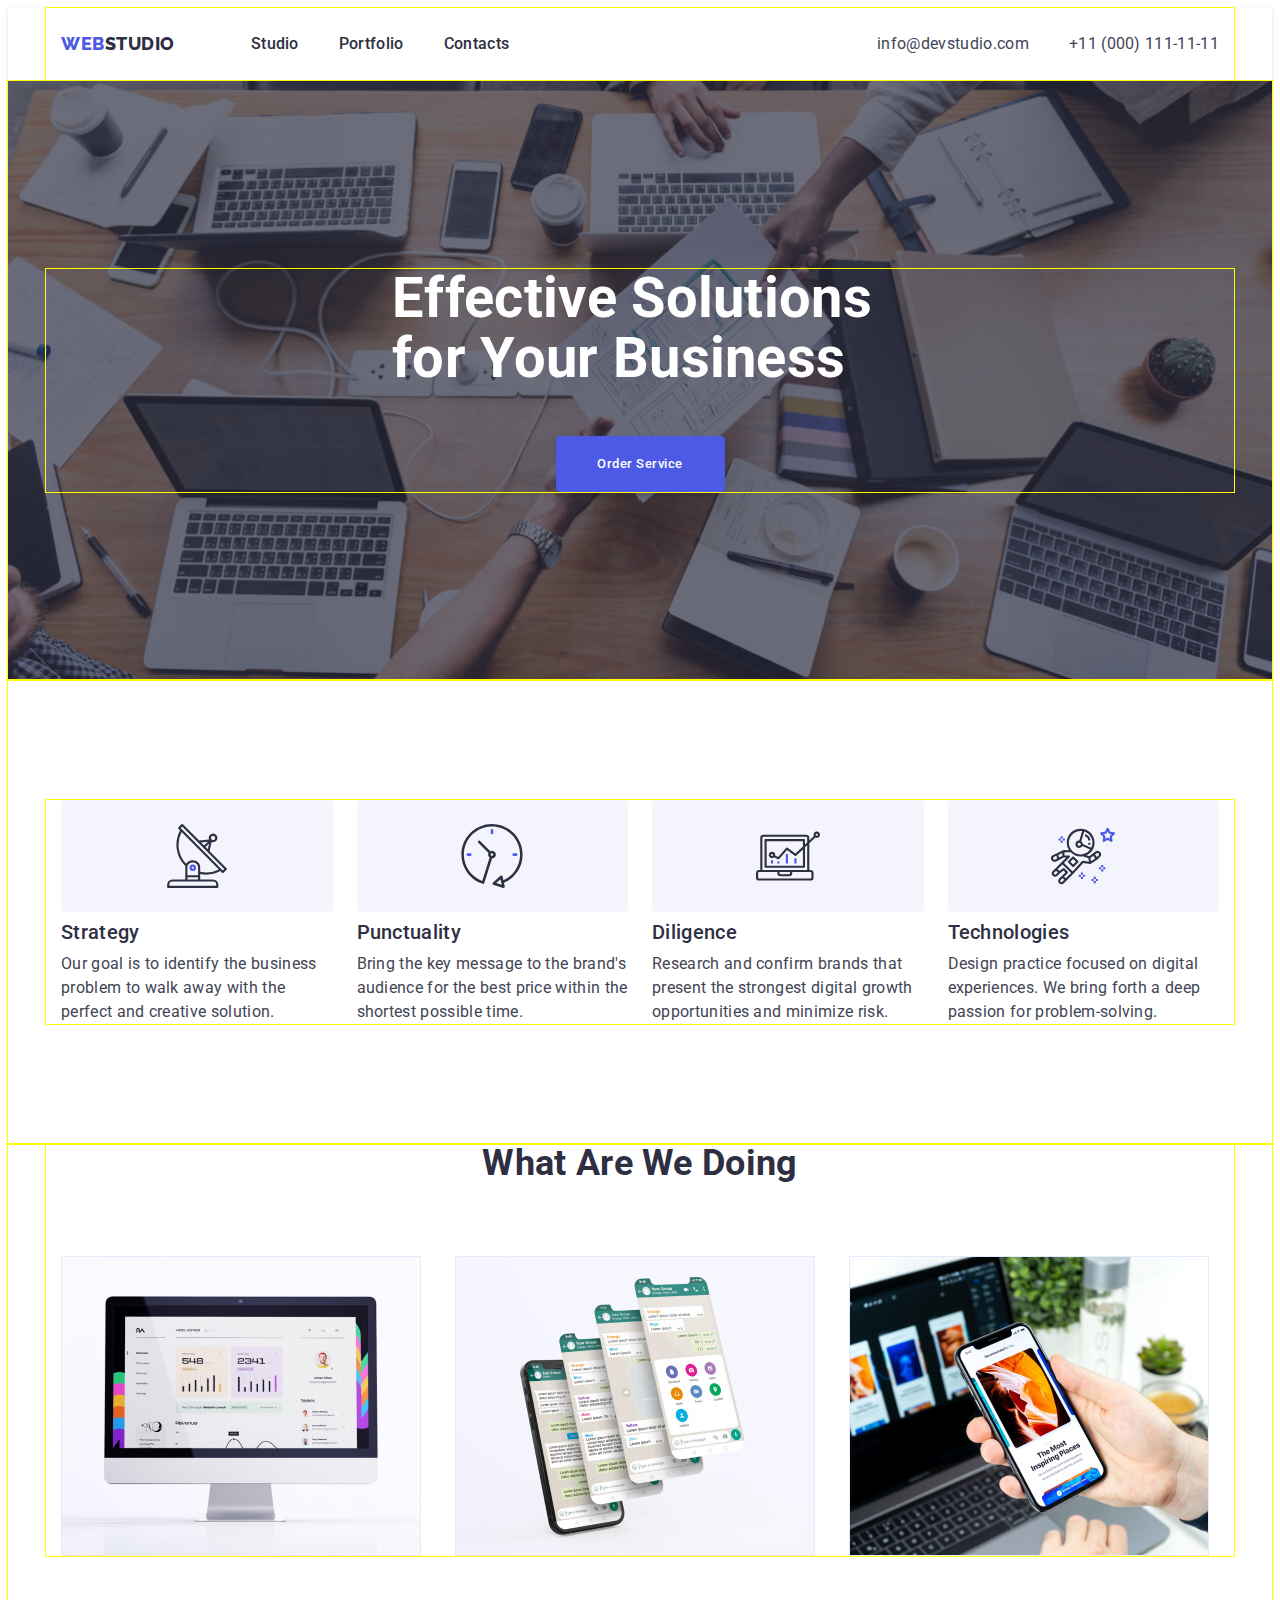
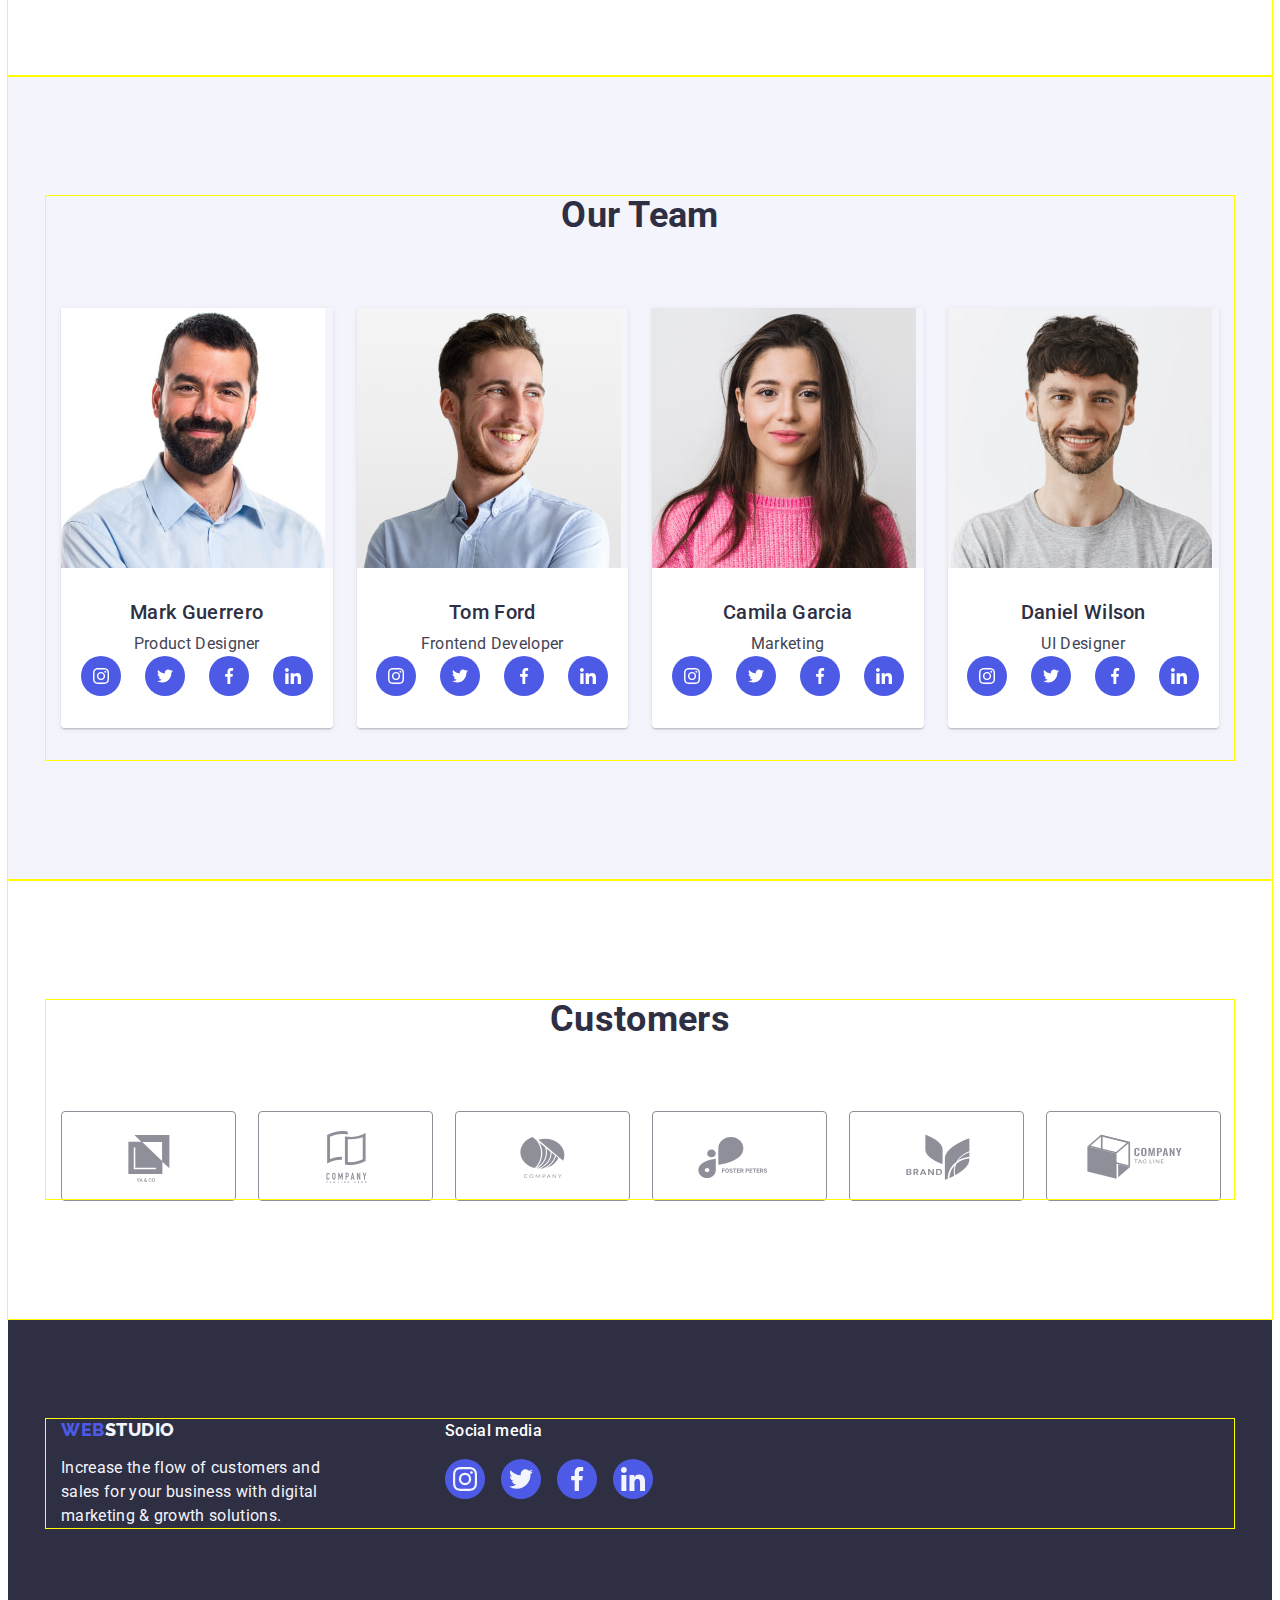
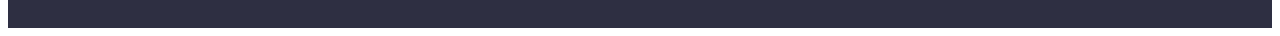
==== commit 43891ad9: "правкааааа" ====
--- a/index.html
+++ b/index.html
@@ -294,28 +294,28 @@
                 <ul class="list team-card-menu">
                   <li class="team-card-list">
                     <a class="team-card-item" href="" target="_blank" rel="noopener noreferrer">
-                      <svg class="team-card-icon" width="16" height="16" fill="f4f4fd">
+                      <svg class="" width="16" height="16" fill="f4f4fd">
                         <use href="./images/icons.svg#icon-instagram1"></use>
                       </svg>
                     </a>
                   </li>
                   <li class="team-card-list">
                     <a class="team-card-item" href="" target="_blank" rel="noopener noreferrer">
-                      <svg class="team-card-icon" width="16" height="16" fill="f4f4fd">
+                      <svg class="" width="16" height="16" fill="f4f4fd">
                         <use href="./images/icons.svg#icon-twitter1"></use>
                       </svg>
                     </a>
                   </li>
                   <li class="team-card-list">
                     <a class="team-card-item" href="" target="_blank" rel="noopener noreferrer">
-                      <svg class="team-card-icon" width="16" height="16" fill="f4f4fd">
+                      <svg class="" width="16" height="16" fill="f4f4fd">
                         <use href="./images/icons.svg#icon-facebook1"></use>
                       </svg>
                     </a>
                   </li>
                   <li class="team-card-list">
                     <a class="team-card-item" href="" target="_blank" rel="noopener noreferrer">
-                      <svg class="team-card-icon" width="16" height="16" fill="f4f4fd">
+                      <svg class="" width="16" height="16" fill="f4f4fd">
                         <use href="./images/icons.svg#icon-linkedin1"></use>
                       </svg>
                     </a>
@@ -380,7 +380,7 @@
     <!-- footer -->
     <footer class="footer">
       <div class="container footer-container">
-        <div claass="footer-container-logo">
+        <div class="footer-container-logo">
           <a class="logo-web link logo-web-margin" href="./index.html"
             >Web<span class="logo-white link">Studio</span></a
           >
@@ -395,28 +395,28 @@
             <li class="footer-list">
               <a class="footer-item" href="" target="_blank" rel="noopener noreferrer">
                 <svg class="footer-icon" width="24" height="24">
-                  <use href="./images/icons.svg#icon-instagram2"></use>
+                  <use href="./images/icons.svg#icon-instagram1"></use>
                 </svg>
               </a>
             </li>
             <li class="footer-list">
               <a class="footer-item" href="" target="_blank" rel="noopener noreferrer">
                 <svg class="footer-icon" width="24" height="24">
-                  <use href="./images/icons.svg#icon-tweeter2"></use>
-                </svg>
-              </a>
-              </li>
+                  <use href="./images/icons.svg#icon-twitter1"></use>
+                </svg>
+              </a>
+            </li>
             <li class="footer-list">
               <a class="footer-item" href="" target="_blank" rel="noopener noreferrer">
                 <svg class="footer-icon" width="24" height="24">
-                  <use href="./images/icons.svg#icon-facebook2"></use>
+                  <use href="./images/icons.svg#icon-facebook1"></use>
                 </svg>
               </a>
             </li>
             <li class="footer-list">
               <a class="footer-item" href="" target="_blank" rel="noopener noreferrer">
                 <svg class="footer-icon" width="24" height="24">
-                  <use href="./images/icons.svg#icon-linkedin2"></use>
+                  <use href="./images/icons.svg#icon-linkedin1"></use>
                 </svg>
               </a>
             </li>
--- a/css/styles.css
+++ b/css/styles.css
@@ -293,7 +293,7 @@
   background-color: var(--pressed-state);
 }
 
-  .customers {
+.customers {
   padding-top: 120px;
   padding-bottom: 120px;
 }
@@ -321,12 +321,11 @@
   border-radius: 4px;
   color: #8e8f99;
   fill: currentColor;
-  outline: var(--outline);
 }
 
 .customers-item :hover,
 .customers-item :focus {
-  border-color: #404bbf;
+  border-color: 1px solid #404bbf;
   color: #404bbf;
 }
 /* --footer-- */
@@ -338,7 +337,6 @@
 .footer-container {
   display: flex;
   align-items: baseline;
-  gap: 120px;
 }
 .footer-container-logo {
   margin-right: 120px;
@@ -372,23 +370,23 @@
   height: 40px;
 }
 .footer-item {
+  display: flex;
+  align-items: center;
+  justify-content: center;
   width: 100%;
   height: 100%;
+  border-radius: 50%;
   background-color: var(--primary-brand);
-  border-radius: 50%;
-  display: flex;
-  align-items: center;
-  justify-content: center;
-}
-.footer-item :hover,
-.footer-item :focus {
+  
+}
+.footer-list :hover,
+.footer-list :focus {
   background-color: #31d0aa;
 }
 .footer-icon {
   fill: #f4f4fd;
 }
-/* --p
-age portfolio-- */
+/* --page portfolio-- */
 /* --filter-- */
 .portfolio {
   padding-top: 96px;
@@ -418,11 +416,10 @@
   text-align: center;
   color: var(--primary-brand, #4d5ae5);
 }
-.button-filter:hover,
-.button-filter:focus {
+.button-filter :hover,
+.button-filter :focus {
   background: var(--pressed-state, #404bbf);
-  box-shadow: 0px 3px 1px rgba(0, 0, 0, 0.1), 0px 2px 1px rgba(0, 0, 0, 0.08),
-    0px 2px 2px rgba(0, 0, 0, 0.12);
+   box-shadow: 0px 3px 1px rgba(0, 0, 0, 0.1), 0px 2px 1px rgba(0, 0, 0, 0.08), 0px 2px 2px rgba(0, 0, 0, 0.12);  
   border: 1px solid transparent;
   color: var(--white-background, #ffffff);
   cursor: pointer;
@@ -438,10 +435,11 @@
 }
 .portfolio-item {
   display: block;
-  }
-.button-filter:hover,
-.button-filter:focus {
-  box-shadow: 0px 1px 6px rgba(46, 47, 66, 0.08), 0px 1px 1px rgba(46, 47, 66, 0.16), 0px 2px 1px rgba(46, 47, 66, 0.08);
+}
+.button-filter :hover,
+.button-filter :focus {
+  box-shadow: 0px 1px 6px rgba(46, 47, 66, 0.08), 0px 1px 1px rgba(46, 47, 66, 0.16),
+    0px 2px 1px rgba(46, 47, 66, 0.08);
 }
 .portfolio-card {
   outline: var(--outline);
@@ -449,14 +447,6 @@
   border: 1px solid #e7e9fc;
   border-top: none;
 }
-/* 
-.porfolio-menu div :nth-child(3n) {
-  margin-right: 0px;
-}
-.porfolio-menu div :nth-last-child(-n + 3) {
-  padding-bottom: 120px;
-}
-*/
 .subtitle-card {
   margin-bottom: 8px;
 }
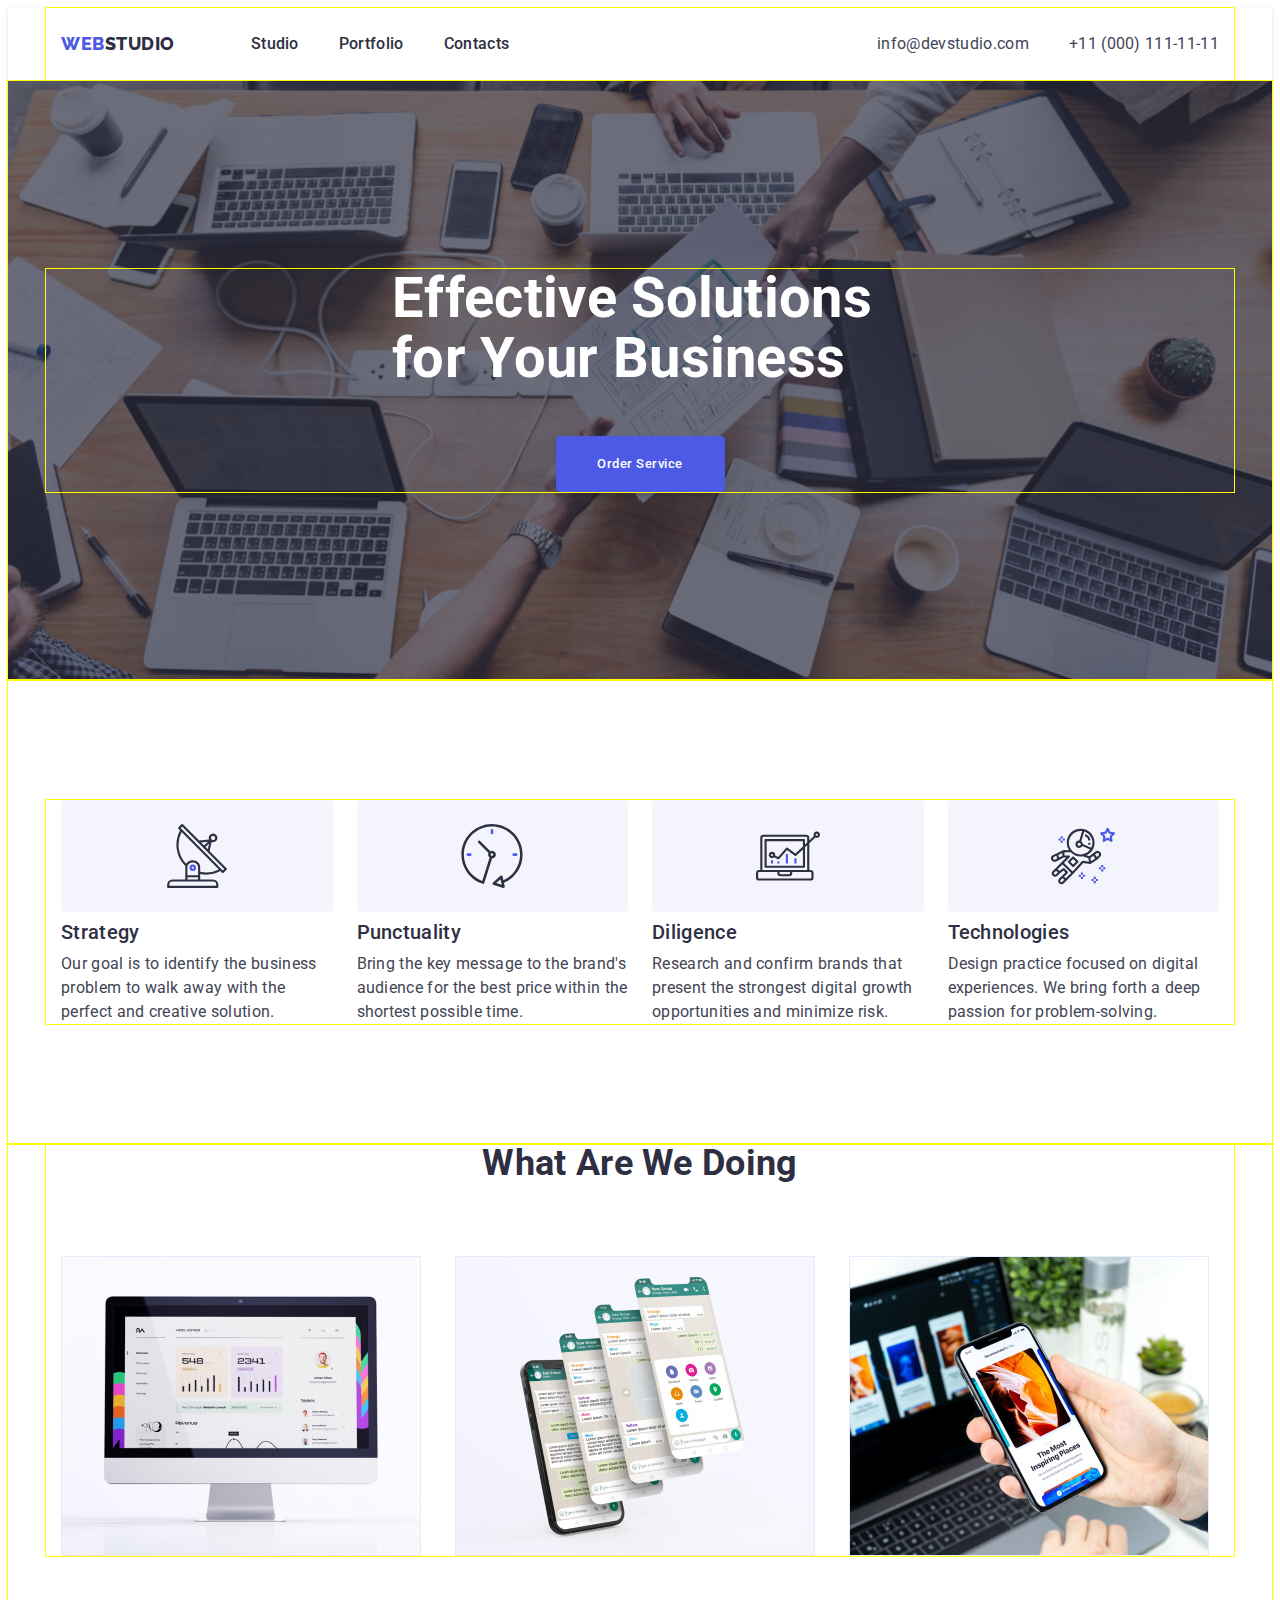
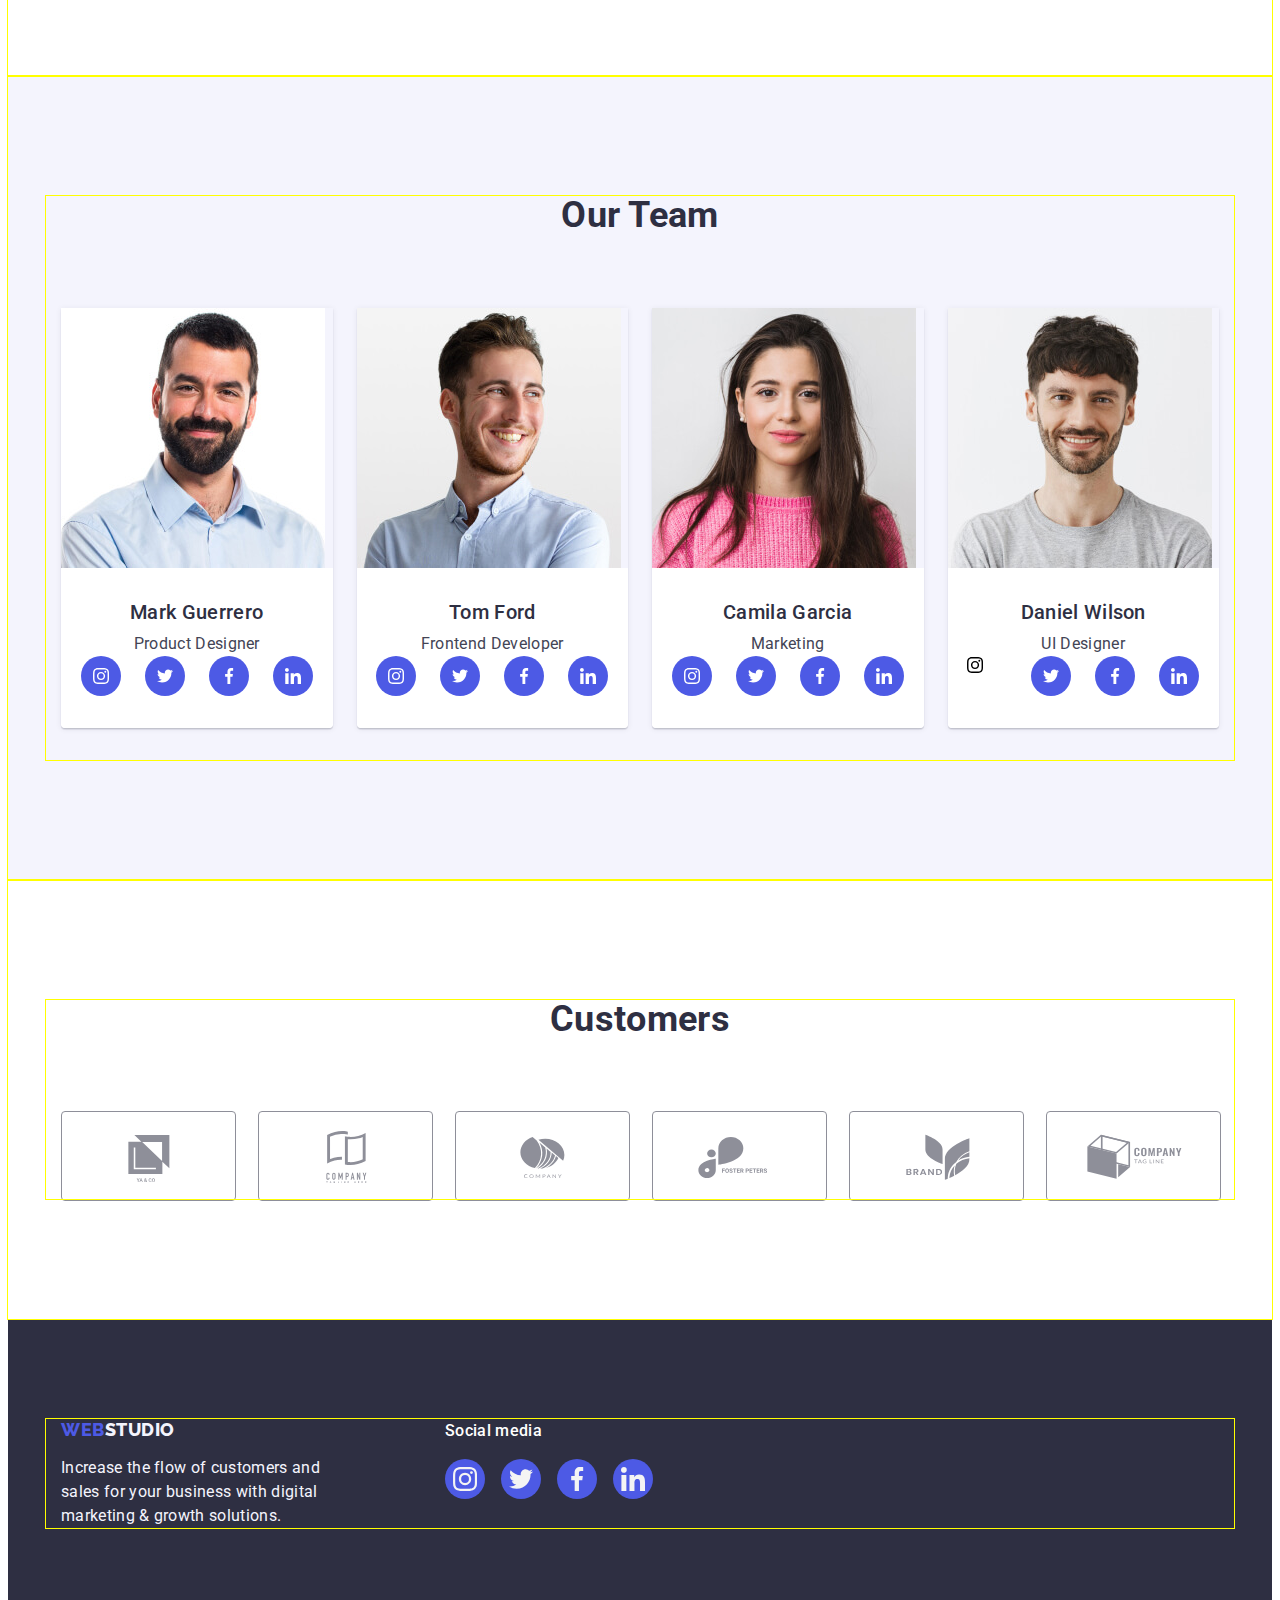
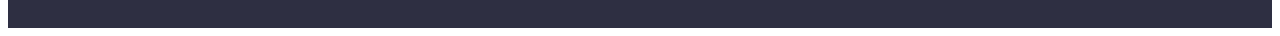
==== commit 82511123: "правка" ====
--- a/index.html
+++ b/index.html
@@ -178,28 +178,28 @@
                 <ul class="list team-card-menu">
                   <li class="team-card-list">
                     <a class="team-card-item" href="" target="_blank" rel="noopener noreferrer">
-                      <svg class="team-card-icon" width="16" height="16" fill="f4f4fd">
+                      <svg class="" width="16" height="16" fill="f4f4fd">
                         <use href="./images/icons.svg#icon-instagram1"></use>
                       </svg>
                     </a>
                   </li>
                   <li class="team-card-list">
                     <a class="team-card-item" href="" target="_blank" rel="noopener noreferrer">
-                      <svg class="team-card-icon" width="16" height="16" fill="f4f4fd">
+                      <svg class="" width="16" height="16" fill="f4f4fd">
                         <use href="./images/icons.svg#icon-twitter1"></use>
                       </svg>
                     </a>
                   </li>
                   <li class="team-card-list">
                     <a class="team-card-item" href="" target="_blank" rel="noopener noreferrer">
-                      <svg class="team-card-icon" width="16" height="16" fill="f4f4fd">
+                      <svg class="" width="16" height="16" fill="f4f4fd">
                         <use href="./images/icons.svg#icon-facebook1"></use>
                       </svg>
                     </a>
                   </li>
                   <li class="team-card-list">
                     <a class="team-card-item" href="" target="_blank" rel="noopener noreferrer">
-                      <svg class="team-card-icon" width="16" height="16" fill="f4f4fd">
+                      <svg class="" width="16" height="16" fill="f4f4fd">
                         <use href="./images/icons.svg#icon-linkedin1"></use>
                       </svg>
                     </a>
@@ -220,28 +220,28 @@
                 <ul class="list team-card-menu">
                   <li class="team-card-list">
                     <a class="team-card-item" href="" target="_blank" rel="noopener noreferrer">
-                      <svg class="team-card-icon" width="16" height="16" fill="f4f4fd">
+                      <svg class="" width="16" height="16" fill="f4f4fd">
                         <use href="./images/icons.svg#icon-instagram1"></use>
                       </svg>
                     </a>
                   </li>
                   <li class="team-card-list">
                     <a class="team-card-item" href="" target="_blank" rel="noopener noreferrer">
-                      <svg class="team-card-icon" width="16" height="16" fill="f4f4fd">
+                      <svg class="" width="16" height="16" fill="f4f4fd">
                         <use href="./images/icons.svg#icon-twitter1"></use>
                       </svg>
                     </a>
                   </li>
                   <li class="team-card-list">
                     <a class="team-card-item" href="" target="_blank" rel="noopener noreferrer">
-                      <svg class="team-card-icon" width="16" height="16" fill="f4f4fd">
+                      <svg class="" width="16" height="16" fill="f4f4fd">
                         <use href="./images/icons.svg#icon-facebook1"></use>
                       </svg>
                     </a>
                   </li>
                   <li class="team-card-list">
                     <a class="team-card-item" href="" target="_blank" rel="noopener noreferrer">
-                      <svg class="team-card-icon" width="16" height="16" fill="f4f4fd">
+                      <svg class="" width="16" height="16" fill="f4f4fd">
                         <use href="./images/icons.svg#icon-linkedin1"></use>
                       </svg>
                     </a>
@@ -257,28 +257,28 @@
                 <ul class="list team-card-menu">
                   <li class="team-card-list">
                     <a class="team-card-item" href="" target="_blank" rel="noopener noreferrer">
-                      <svg class="team-card-icon" width="16" height="16" fill="f4f4fd">
+                      <svg class="" width="16" height="16" fill="f4f4fd">
                         <use href="./images/icons.svg#icon-instagram1"></use>
                       </svg>
                     </a>
                   </li>
                   <li class="team-card-list">
                     <a class="team-card-item" href="" target="_blank" rel="noopener noreferrer">
-                      <svg class="team-card-icon" width="16" height="16" fill="f4f4fd">
+                      <svg class="" width="16" height="16" fill="f4f4fd">
                         <use href="./images/icons.svg#icon-twitter1"></use>
                       </svg>
                     </a>
                   </li>
                   <li class="team-card-list">
                     <a class="team-card-item" href="" target="_blank" rel="noopener noreferrer">
-                      <svg class="team-card-icon" width="16" height="16" fill="f4f4fd">
+                      <svg class="" width="16" height="16" fill="f4f4fd">
                         <use href="./images/icons.svg#icon-facebook1"></use>
                       </svg>
                     </a>
                   </li>
                   <li class="team-card-list">
                     <a class="team-card-item" href="" target="_blank" rel="noopener noreferrer">
-                      <svg class="team-card-icon" width="16" height="16" fill="f4f4fd">
+                      <svg class="" width="16" height="16" fill="f4f4fd">
                         <use href="./images/icons.svg#icon-linkedin1"></use>
                       </svg>
                     </a>
@@ -293,7 +293,7 @@
                 <p class="text-main text-team">UI Designer</p>
                 <ul class="list team-card-menu">
                   <li class="team-card-list">
-                    <a class="team-card-item" href="" target="_blank" rel="noopener noreferrer">
+                    <a class="" href="" target="_blank" rel="noopener noreferrer">
                       <svg class="" width="16" height="16" fill="f4f4fd">
                         <use href="./images/icons.svg#icon-instagram1"></use>
                       </svg>
@@ -333,42 +333,42 @@
           <ul class="list customers-menu">
             <li class="customers-list">
               <a class="customers-item" href="" target="_blank" rel="noopener noreferrer">
-                <svg class="customers-icon" width="104" height="56">
+                <svg class="" width="104" height="56">
                   <use href="./images/icons.svg#icon-Client1"></use>
                 </svg>
               </a>
             </li>
             <li class="customers-list">
               <a class="customers-item" href="" target="_blank" rel="noopener noreferrer">
-                <svg class="customers-icon" width="104" height="56">
+                <svg class="" width="104" height="56">
                   <use href="./images/icons.svg#icon-Client2"></use>
                 </svg>
               </a>
             </li>
             <li class="customers-list">
               <a class="customers-item" href="" target="_blank" rel="noopener noreferrer">
-                <svg class="customers-icon" width="104" height="56">
+                <svg class="" width="104" height="56">
                   <use href="./images/icons.svg#icon-Client3"></use>
                 </svg>
               </a>
             </li>
             <li class="customers-list">
               <a class="customers-item" href="" target="_blank" rel="noopener noreferrer">
-                <svg class="customers-icon" width="104" height="56">
+                <svg class="" width="104" height="56">
                   <use href="./images/icons.svg#icon-Client4"></use>
                 </svg>
               </a>
             </li>
             <li class="customers-list">
               <a class="customers-item" href="" target="_blank" rel="noopener noreferrer">
-                <svg class="customers-icon" width="104" height="56">
+                <svg class="" width="104" height="56">
                   <use href="./images/icons.svg#icon-Client5"></use>
                 </svg>
               </a>
             </li>
             <li class="customers-list">
               <a class="customers-item" href="" target="_blank" rel="noopener noreferrer">
-                <svg class="customers-icon" width="104" height="56">
+                <svg class="" width="104" height="56">
                   <use href="./images/icons.svg#icon-Client6"></use>
                 </svg>
               </a>
@@ -394,28 +394,28 @@
           <ul class="footer-menu list">
             <li class="footer-list">
               <a class="footer-item" href="" target="_blank" rel="noopener noreferrer">
-                <svg class="footer-icon" width="24" height="24">
+                <svg class="" width="24" height="24">
                   <use href="./images/icons.svg#icon-instagram1"></use>
                 </svg>
               </a>
             </li>
             <li class="footer-list">
               <a class="footer-item" href="" target="_blank" rel="noopener noreferrer">
-                <svg class="footer-icon" width="24" height="24">
+                <svg class="" width="24" height="24">
                   <use href="./images/icons.svg#icon-twitter1"></use>
                 </svg>
               </a>
             </li>
             <li class="footer-list">
               <a class="footer-item" href="" target="_blank" rel="noopener noreferrer">
-                <svg class="footer-icon" width="24" height="24">
+                <svg class="" width="24" height="24">
                   <use href="./images/icons.svg#icon-facebook1"></use>
                 </svg>
               </a>
             </li>
             <li class="footer-list">
               <a class="footer-item" href="" target="_blank" rel="noopener noreferrer">
-                <svg class="footer-icon" width="24" height="24">
+                <svg class="" width="24" height="24">
                   <use href="./images/icons.svg#icon-linkedin1"></use>
                 </svg>
               </a>
--- a/css/styles.css
+++ b/css/styles.css
@@ -323,9 +323,9 @@
   fill: currentColor;
 }
 
-.customers-item :hover,
-.customers-item :focus {
-  border-color: 1px solid #404bbf;
+.customers-list :hover,
+.customers-list :focus {
+  border-color: #404bbf;
   color: #404bbf;
 }
 /* --footer-- */
@@ -377,14 +377,11 @@
   height: 100%;
   border-radius: 50%;
   background-color: var(--primary-brand);
-  
+  fill: #f4f4f4;
 }
 .footer-list :hover,
 .footer-list :focus {
   background-color: #31d0aa;
-}
-.footer-icon {
-  fill: #f4f4fd;
 }
 /* --page portfolio-- */
 /* --filter-- */
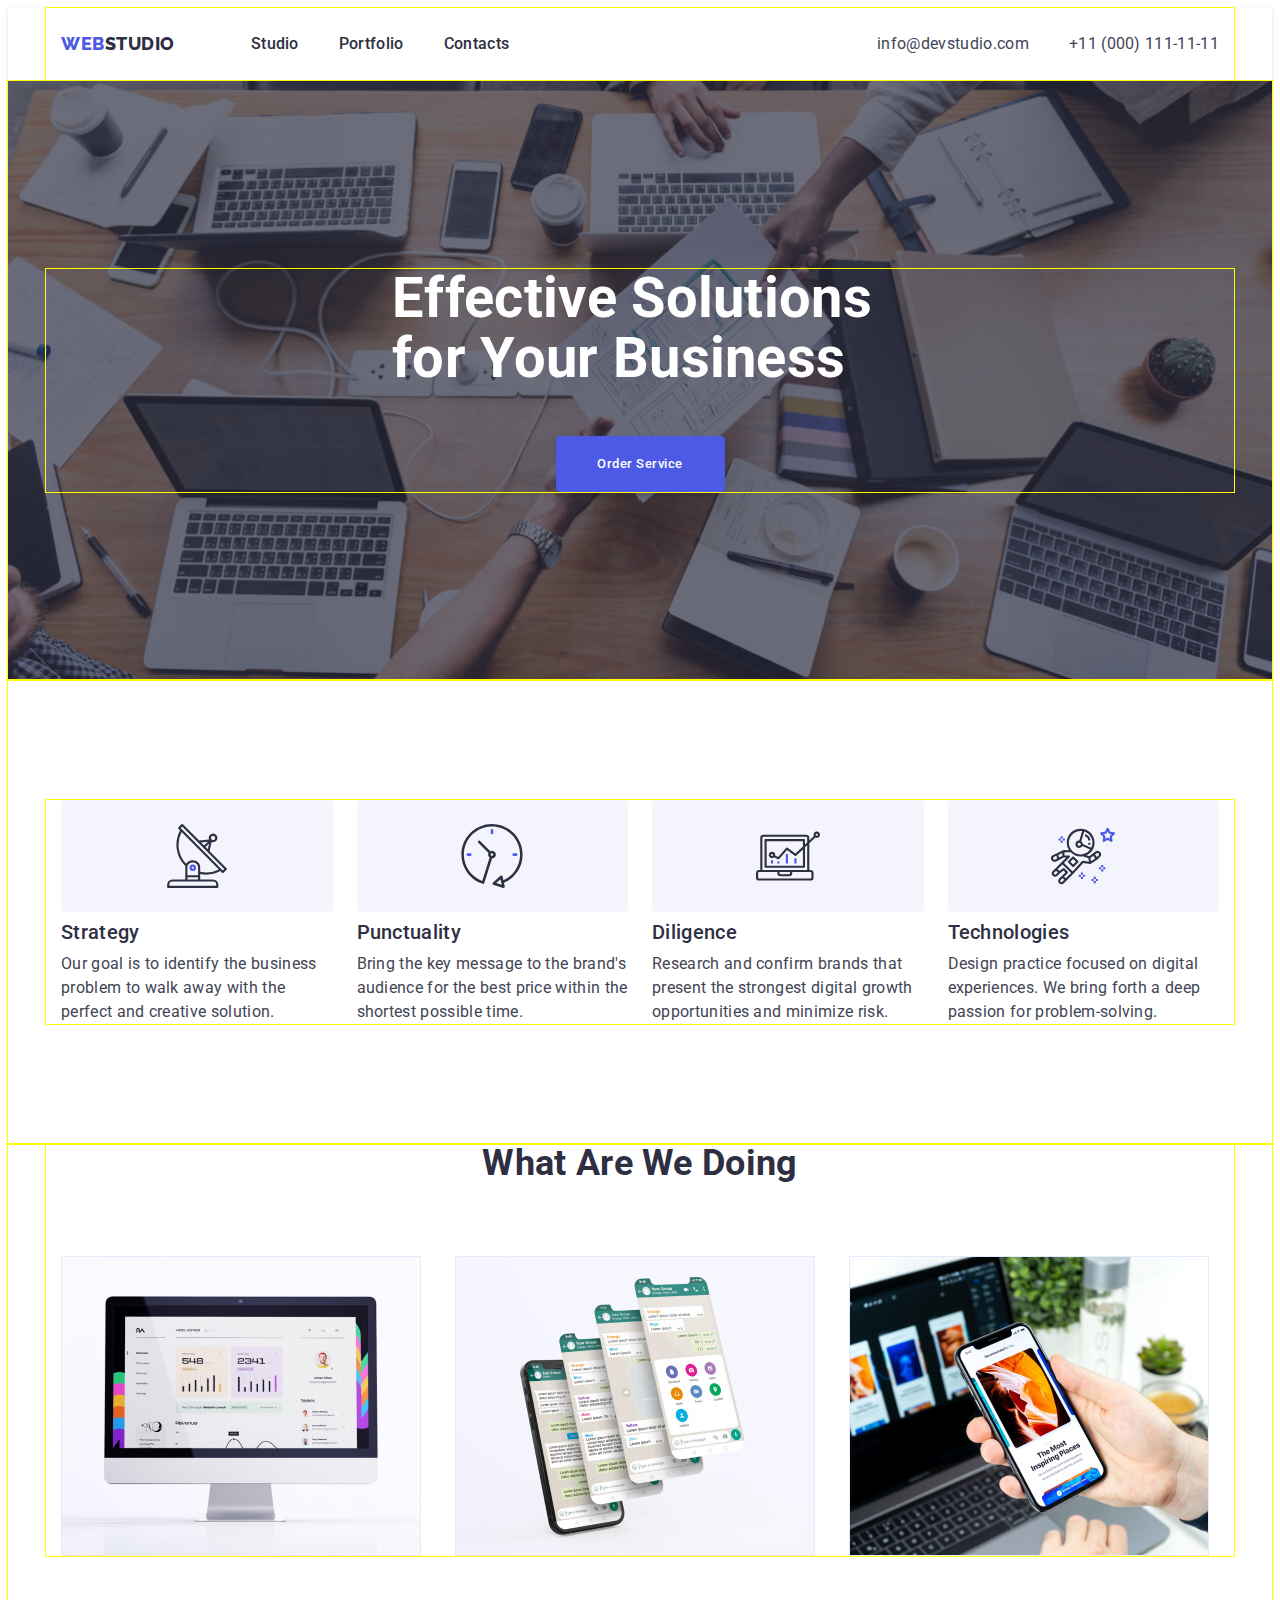
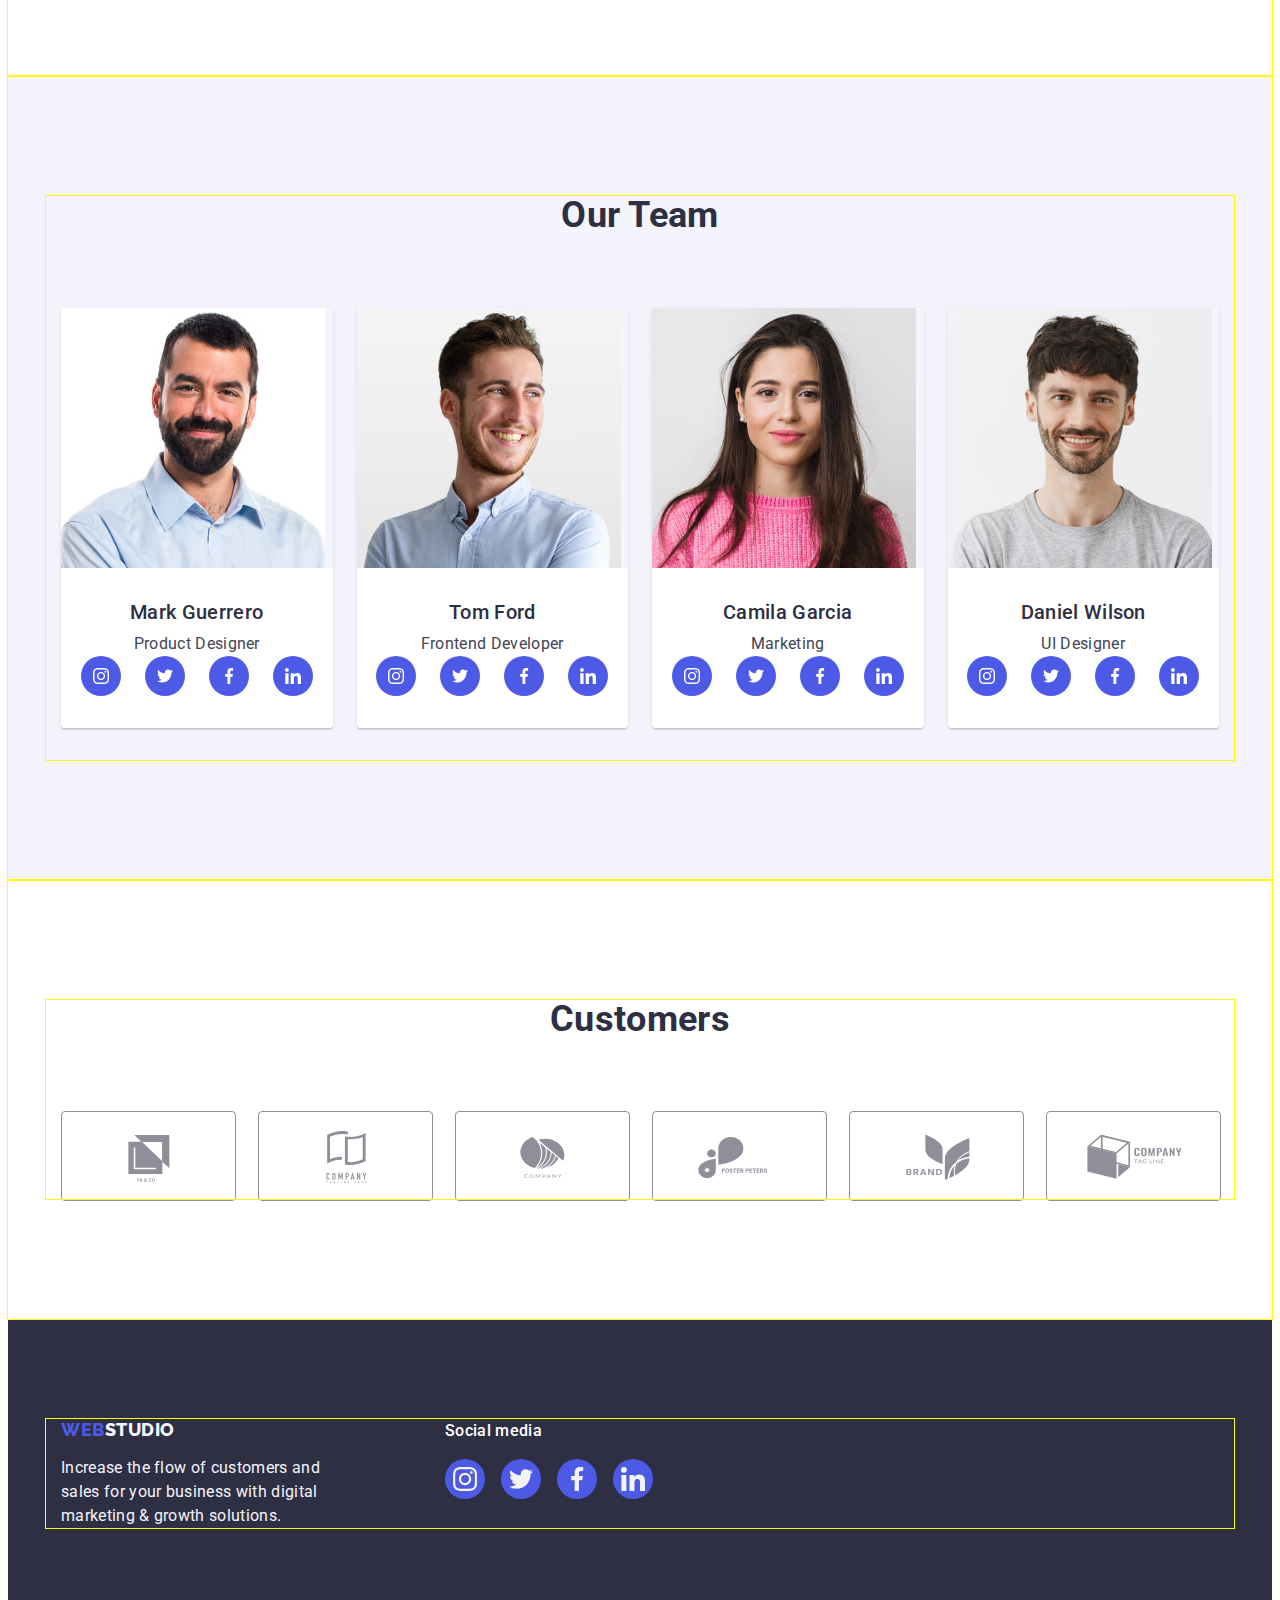
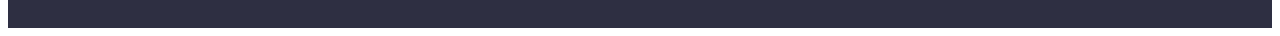
==== commit 95ad6669: "правки" ====
--- a/index.html
+++ b/index.html
@@ -178,28 +178,28 @@
                 <ul class="list team-card-menu">
                   <li class="team-card-list">
                     <a class="team-card-item" href="" target="_blank" rel="noopener noreferrer">
-                      <svg class="" width="16" height="16" fill="f4f4fd">
+                      <svg class="team-icon" width="16" height="16" fill="f4f4fd">
                         <use href="./images/icons.svg#icon-instagram1"></use>
                       </svg>
                     </a>
                   </li>
                   <li class="team-card-list">
                     <a class="team-card-item" href="" target="_blank" rel="noopener noreferrer">
-                      <svg class="" width="16" height="16" fill="f4f4fd">
+                      <svg class="team-icon" width="16" height="16" fill="f4f4fd">
                         <use href="./images/icons.svg#icon-twitter1"></use>
                       </svg>
                     </a>
                   </li>
                   <li class="team-card-list">
                     <a class="team-card-item" href="" target="_blank" rel="noopener noreferrer">
-                      <svg class="" width="16" height="16" fill="f4f4fd">
+                      <svg class="team-icon" width="16" height="16" fill="f4f4fd">
                         <use href="./images/icons.svg#icon-facebook1"></use>
                       </svg>
                     </a>
                   </li>
                   <li class="team-card-list">
                     <a class="team-card-item" href="" target="_blank" rel="noopener noreferrer">
-                      <svg class="" width="16" height="16" fill="f4f4fd">
+                      <svg class="team-icon" width="16" height="16" fill="f4f4fd">
                         <use href="./images/icons.svg#icon-linkedin1"></use>
                       </svg>
                     </a>
@@ -220,28 +220,28 @@
                 <ul class="list team-card-menu">
                   <li class="team-card-list">
                     <a class="team-card-item" href="" target="_blank" rel="noopener noreferrer">
-                      <svg class="" width="16" height="16" fill="f4f4fd">
+                      <svg class="team-icon" width="16" height="16" fill="f4f4fd">
                         <use href="./images/icons.svg#icon-instagram1"></use>
                       </svg>
                     </a>
                   </li>
                   <li class="team-card-list">
                     <a class="team-card-item" href="" target="_blank" rel="noopener noreferrer">
-                      <svg class="" width="16" height="16" fill="f4f4fd">
+                      <svg class="team-icon" width="16" height="16" fill="f4f4fd">
                         <use href="./images/icons.svg#icon-twitter1"></use>
                       </svg>
                     </a>
                   </li>
                   <li class="team-card-list">
                     <a class="team-card-item" href="" target="_blank" rel="noopener noreferrer">
-                      <svg class="" width="16" height="16" fill="f4f4fd">
+                      <svg class="team-icon" width="16" height="16" fill="f4f4fd">
                         <use href="./images/icons.svg#icon-facebook1"></use>
                       </svg>
                     </a>
                   </li>
                   <li class="team-card-list">
                     <a class="team-card-item" href="" target="_blank" rel="noopener noreferrer">
-                      <svg class="" width="16" height="16" fill="f4f4fd">
+                      <svg class="team-icon" width="16" height="16" fill="f4f4fd">
                         <use href="./images/icons.svg#icon-linkedin1"></use>
                       </svg>
                     </a>
@@ -257,28 +257,28 @@
                 <ul class="list team-card-menu">
                   <li class="team-card-list">
                     <a class="team-card-item" href="" target="_blank" rel="noopener noreferrer">
-                      <svg class="" width="16" height="16" fill="f4f4fd">
+                      <svg class="team-icon" width="16" height="16" fill="f4f4fd">
                         <use href="./images/icons.svg#icon-instagram1"></use>
                       </svg>
                     </a>
                   </li>
                   <li class="team-card-list">
                     <a class="team-card-item" href="" target="_blank" rel="noopener noreferrer">
-                      <svg class="" width="16" height="16" fill="f4f4fd">
+                      <svg class="team-icon" width="16" height="16" fill="f4f4fd">
                         <use href="./images/icons.svg#icon-twitter1"></use>
                       </svg>
                     </a>
                   </li>
                   <li class="team-card-list">
                     <a class="team-card-item" href="" target="_blank" rel="noopener noreferrer">
-                      <svg class="" width="16" height="16" fill="f4f4fd">
+                      <svg class="team-icon" width="16" height="16" fill="f4f4fd">
                         <use href="./images/icons.svg#icon-facebook1"></use>
                       </svg>
                     </a>
                   </li>
                   <li class="team-card-list">
                     <a class="team-card-item" href="" target="_blank" rel="noopener noreferrer">
-                      <svg class="" width="16" height="16" fill="f4f4fd">
+                      <svg class="team-icon" width="16" height="16" fill="f4f4fd">
                         <use href="./images/icons.svg#icon-linkedin1"></use>
                       </svg>
                     </a>
@@ -293,29 +293,29 @@
                 <p class="text-main text-team">UI Designer</p>
                 <ul class="list team-card-menu">
                   <li class="team-card-list">
-                    <a class="" href="" target="_blank" rel="noopener noreferrer">
-                      <svg class="" width="16" height="16" fill="f4f4fd">
+                    <a class="team-card-item" href="" target="_blank" rel="noopener noreferrer">
+                      <svg class="team-icon" width="16" height="16" fill="f4f4fd">
                         <use href="./images/icons.svg#icon-instagram1"></use>
                       </svg>
                     </a>
                   </li>
                   <li class="team-card-list">
                     <a class="team-card-item" href="" target="_blank" rel="noopener noreferrer">
-                      <svg class="" width="16" height="16" fill="f4f4fd">
+                      <svg class="team-icon" width="16" height="16" fill="f4f4fd">
                         <use href="./images/icons.svg#icon-twitter1"></use>
                       </svg>
                     </a>
                   </li>
                   <li class="team-card-list">
                     <a class="team-card-item" href="" target="_blank" rel="noopener noreferrer">
-                      <svg class="" width="16" height="16" fill="f4f4fd">
+                      <svg class="team-icon" width="16" height="16" fill="f4f4fd">
                         <use href="./images/icons.svg#icon-facebook1"></use>
                       </svg>
                     </a>
                   </li>
                   <li class="team-card-list">
                     <a class="team-card-item" href="" target="_blank" rel="noopener noreferrer">
-                      <svg class="" width="16" height="16" fill="f4f4fd">
+                      <svg class="team-icon" width="16" height="16" fill="f4f4fd">
                         <use href="./images/icons.svg#icon-linkedin1"></use>
                       </svg>
                     </a>
@@ -340,35 +340,35 @@
             </li>
             <li class="customers-list">
               <a class="customers-item" href="" target="_blank" rel="noopener noreferrer">
-                <svg class="" width="104" height="56">
+                <svg class="customers-icon" width="104" height="56">
                   <use href="./images/icons.svg#icon-Client2"></use>
                 </svg>
               </a>
             </li>
             <li class="customers-list">
               <a class="customers-item" href="" target="_blank" rel="noopener noreferrer">
-                <svg class="" width="104" height="56">
+                <svg class="customers-icon" width="104" height="56">
                   <use href="./images/icons.svg#icon-Client3"></use>
                 </svg>
               </a>
             </li>
             <li class="customers-list">
               <a class="customers-item" href="" target="_blank" rel="noopener noreferrer">
-                <svg class="" width="104" height="56">
+                <svg class="customers-icon" width="104" height="56">
                   <use href="./images/icons.svg#icon-Client4"></use>
                 </svg>
               </a>
             </li>
             <li class="customers-list">
               <a class="customers-item" href="" target="_blank" rel="noopener noreferrer">
-                <svg class="" width="104" height="56">
+                <svg class="customers-icon" width="104" height="56">
                   <use href="./images/icons.svg#icon-Client5"></use>
                 </svg>
               </a>
             </li>
             <li class="customers-list">
               <a class="customers-item" href="" target="_blank" rel="noopener noreferrer">
-                <svg class="" width="104" height="56">
+                <svg class="customers-icon" width="104" height="56">
                   <use href="./images/icons.svg#icon-Client6"></use>
                 </svg>
               </a>
@@ -394,28 +394,28 @@
           <ul class="footer-menu list">
             <li class="footer-list">
               <a class="footer-item" href="" target="_blank" rel="noopener noreferrer">
-                <svg class="" width="24" height="24">
+                <svg class="footer-icon" width="24" height="24">
                   <use href="./images/icons.svg#icon-instagram1"></use>
                 </svg>
               </a>
             </li>
             <li class="footer-list">
               <a class="footer-item" href="" target="_blank" rel="noopener noreferrer">
-                <svg class="" width="24" height="24">
+                <svg class="footer-icon" width="24" height="24">
                   <use href="./images/icons.svg#icon-twitter1"></use>
                 </svg>
               </a>
             </li>
             <li class="footer-list">
               <a class="footer-item" href="" target="_blank" rel="noopener noreferrer">
-                <svg class="" width="24" height="24">
+                <svg class="footer-icon" width="24" height="24">
                   <use href="./images/icons.svg#icon-facebook1"></use>
                 </svg>
               </a>
             </li>
             <li class="footer-list">
               <a class="footer-item" href="" target="_blank" rel="noopener noreferrer">
-                <svg class="" width="24" height="24">
+                <svg class="footer-icon" width="24" height="24">
                   <use href="./images/icons.svg#icon-linkedin1"></use>
                 </svg>
               </a>
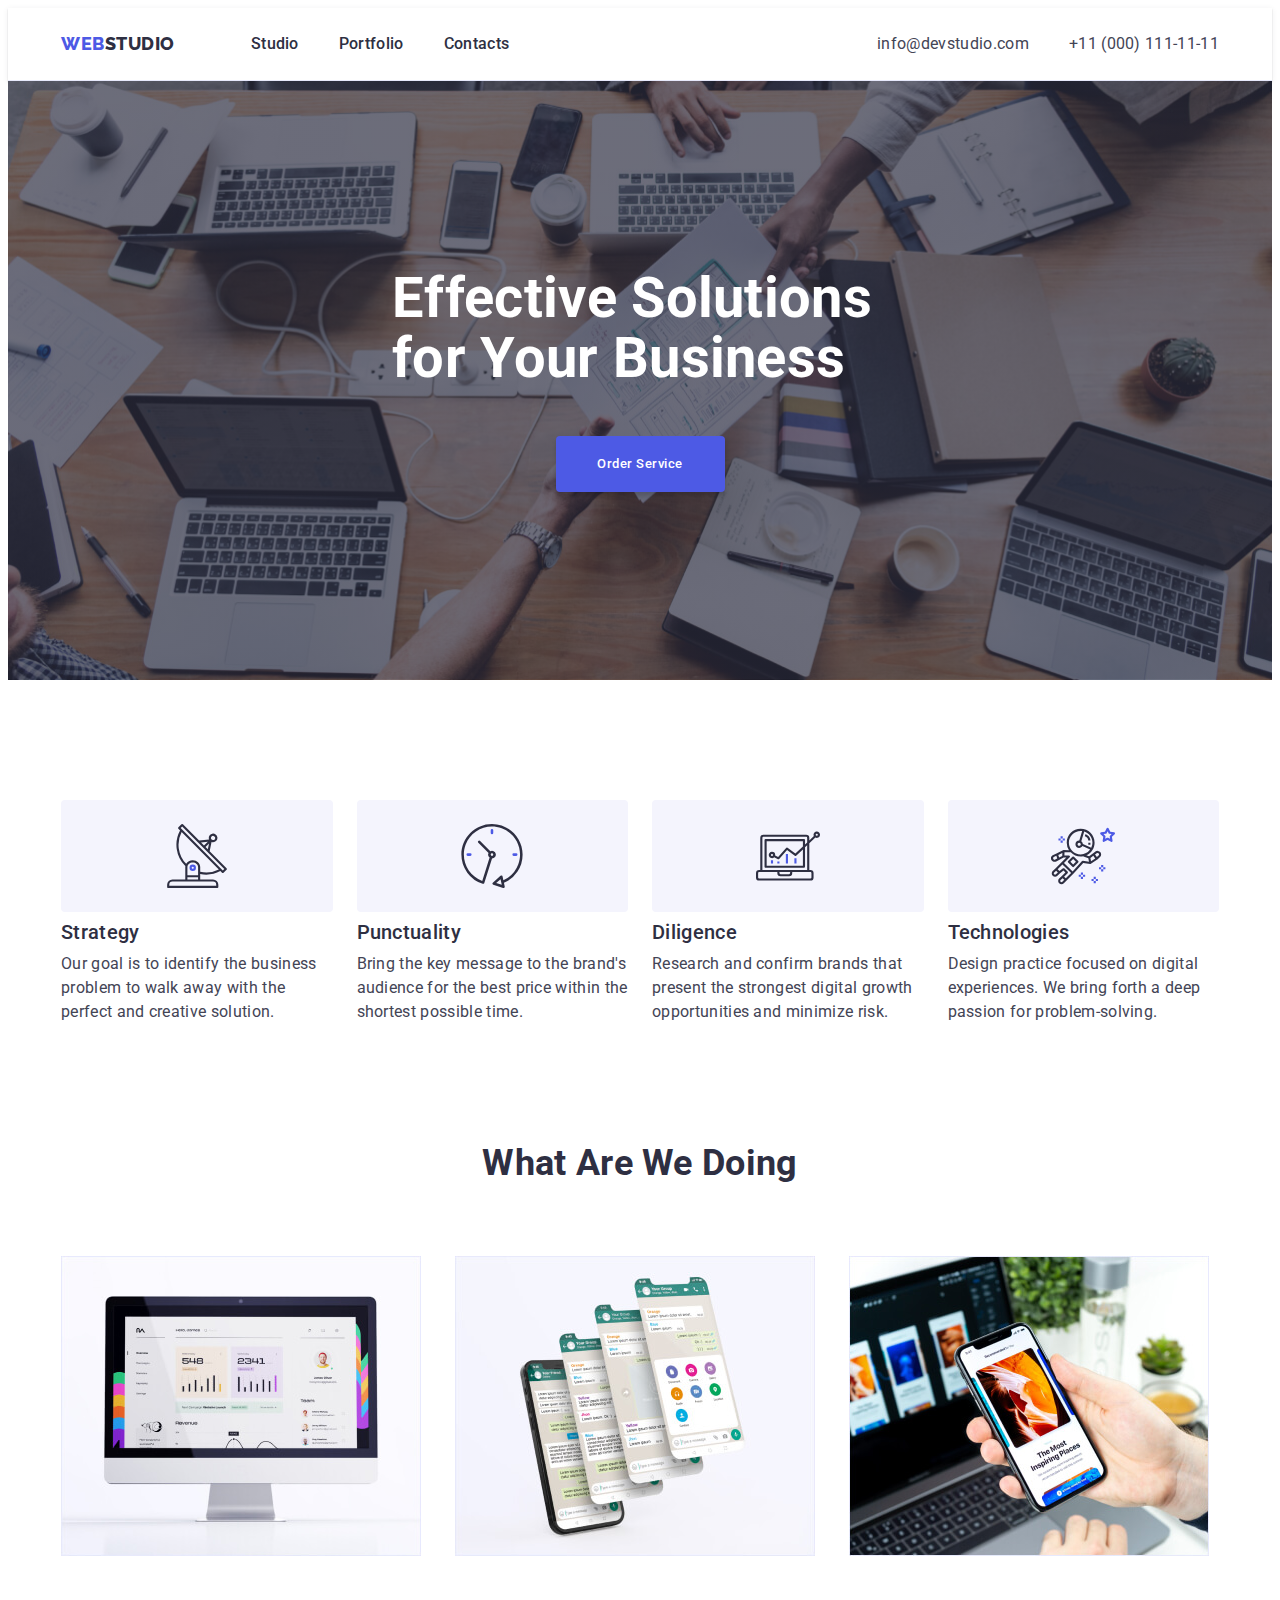
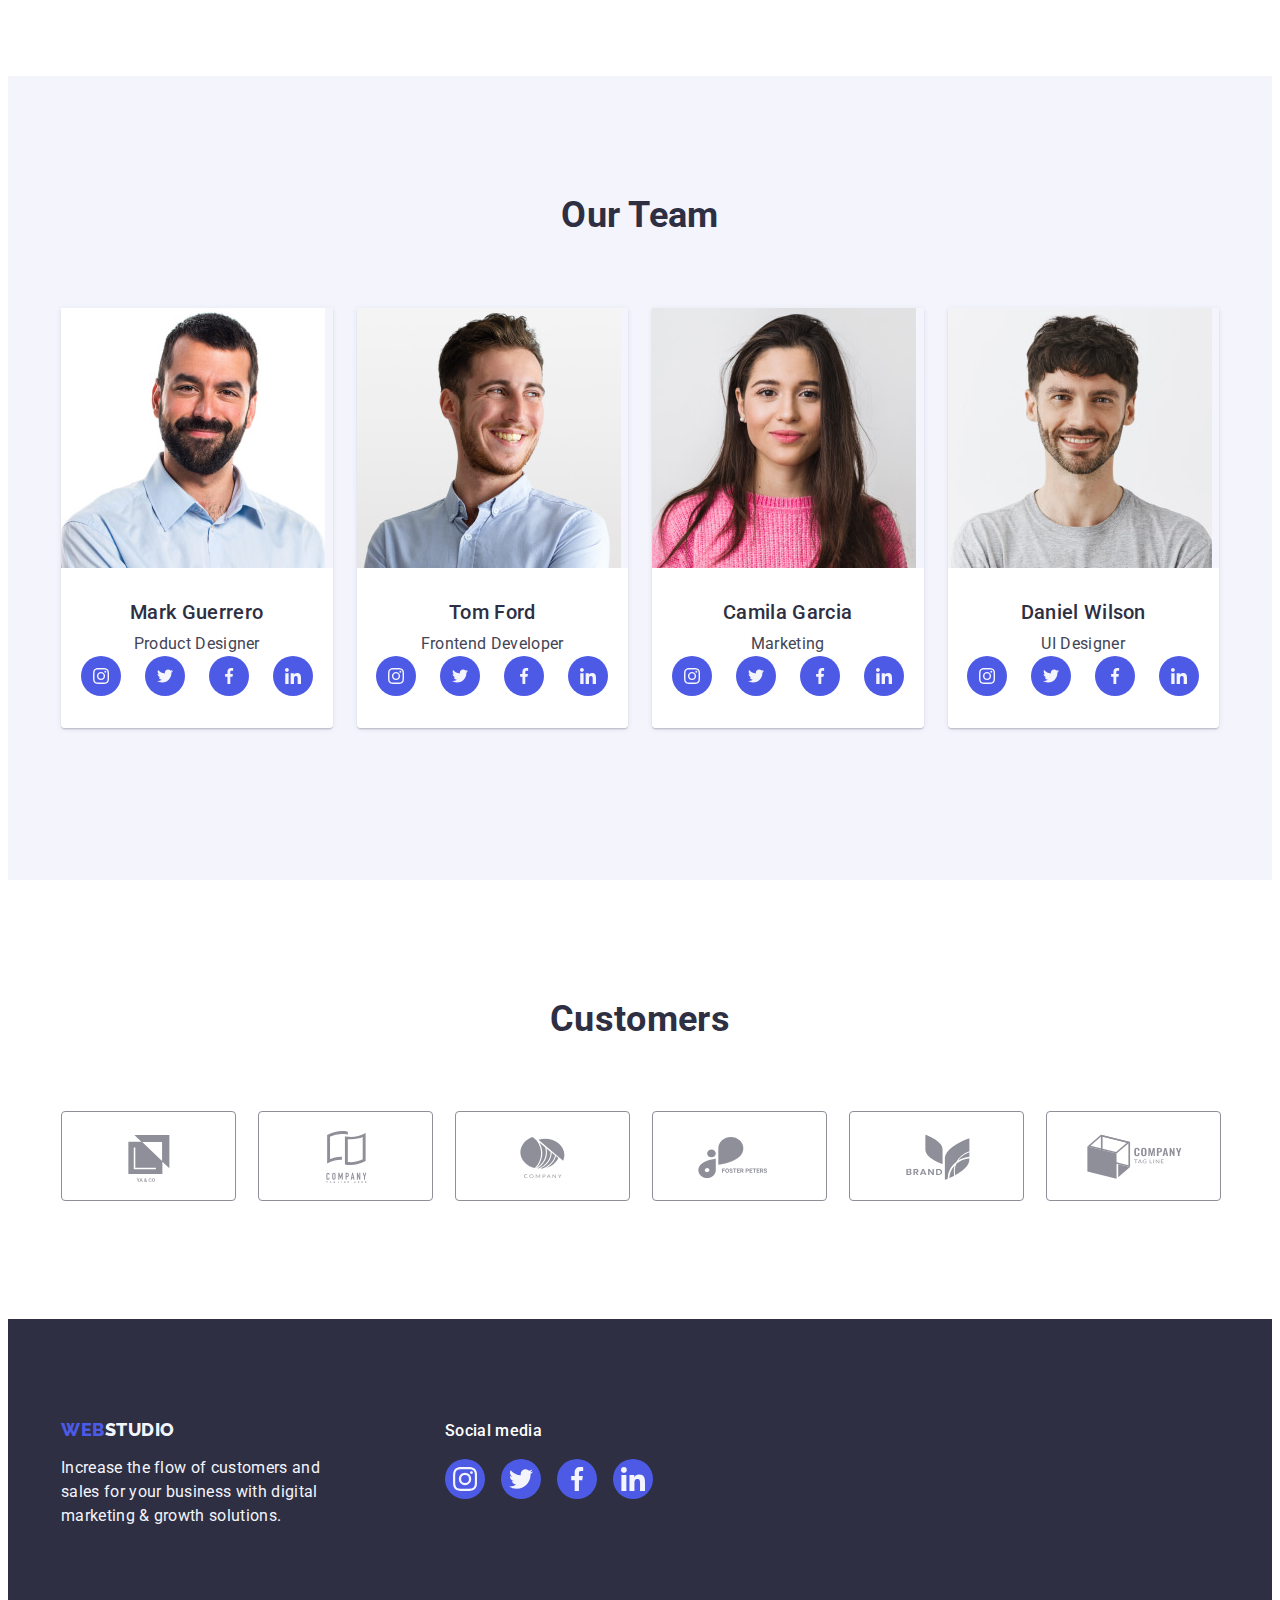
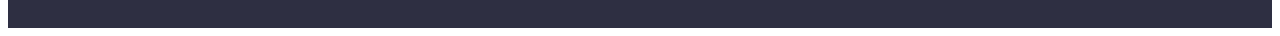
==== commit d133e520: "правка" ====
--- a/index.html
+++ b/index.html
@@ -333,7 +333,7 @@
           <ul class="list customers-menu">
             <li class="customers-list">
               <a class="customers-item" href="" target="_blank" rel="noopener noreferrer">
-                <svg class="" width="104" height="56">
+                <svg class="customers-icon" width="104" height="56">
                   <use href="./images/icons.svg#icon-Client1"></use>
                 </svg>
               </a>
--- a/css/styles.css
+++ b/css/styles.css
@@ -1,5 +1,5 @@
 :root {
-  --outline: 1px solid yellow;
+  /* --outline: yellow; */
   --primary-brand: #4d5ae5;
   --pressed-state: #404bbf;
   --text-main: #434455;
@@ -286,7 +286,9 @@
   height: 100%;
   border-radius: 50%;
   background-color: var(--primary-brand);
-  fill: #fff;
+}
+.team-icon {
+  fill: #f4f4fd;
 }
 .team-card-list :hover,
 .team-card-list :focus {
@@ -310,7 +312,6 @@
   height: 88px;
   width: calc((100% - 120px) / 6);
 }
-
 .customers-item {
   display: flex;
   align-items: center;
@@ -377,8 +378,9 @@
   height: 100%;
   border-radius: 50%;
   background-color: var(--primary-brand);
-  fill: #f4f4f4;
-}
+  fill: #f4f4fd;
+}
+
 .footer-list :hover,
 .footer-list :focus {
   background-color: #31d0aa;
@@ -416,7 +418,8 @@
 .button-filter :hover,
 .button-filter :focus {
   background: var(--pressed-state, #404bbf);
-   box-shadow: 0px 3px 1px rgba(0, 0, 0, 0.1), 0px 2px 1px rgba(0, 0, 0, 0.08), 0px 2px 2px rgba(0, 0, 0, 0.12);  
+  box-shadow: 0px 3px 1px rgba(0, 0, 0, 0.1), 0px 2px 1px rgba(0, 0, 0, 0.08),
+    0px 2px 2px rgba(0, 0, 0, 0.12);
   border: 1px solid transparent;
   color: var(--white-background, #ffffff);
   cursor: pointer;
@@ -432,17 +435,17 @@
 }
 .portfolio-item {
   display: block;
-}
-.button-filter :hover,
-.button-filter :focus {
-  box-shadow: 0px 1px 6px rgba(46, 47, 66, 0.08), 0px 1px 1px rgba(46, 47, 66, 0.16),
-    0px 2px 1px rgba(46, 47, 66, 0.08);
 }
 .portfolio-card {
   outline: var(--outline);
   padding: 32px 16px;
   border: 1px solid #e7e9fc;
   border-top: none;
+}
+.portfolio-item :hover,
+.portfolio-item :focus {
+  box-shadow: 0px 1px 6px rgba(46, 47, 66, 0.08), 0px 1px 1px rgba(46, 47, 66, 0.16),
+    0px 2px 1px rgba(46, 47, 66, 0.08);
 }
 .subtitle-card {
   margin-bottom: 8px;
